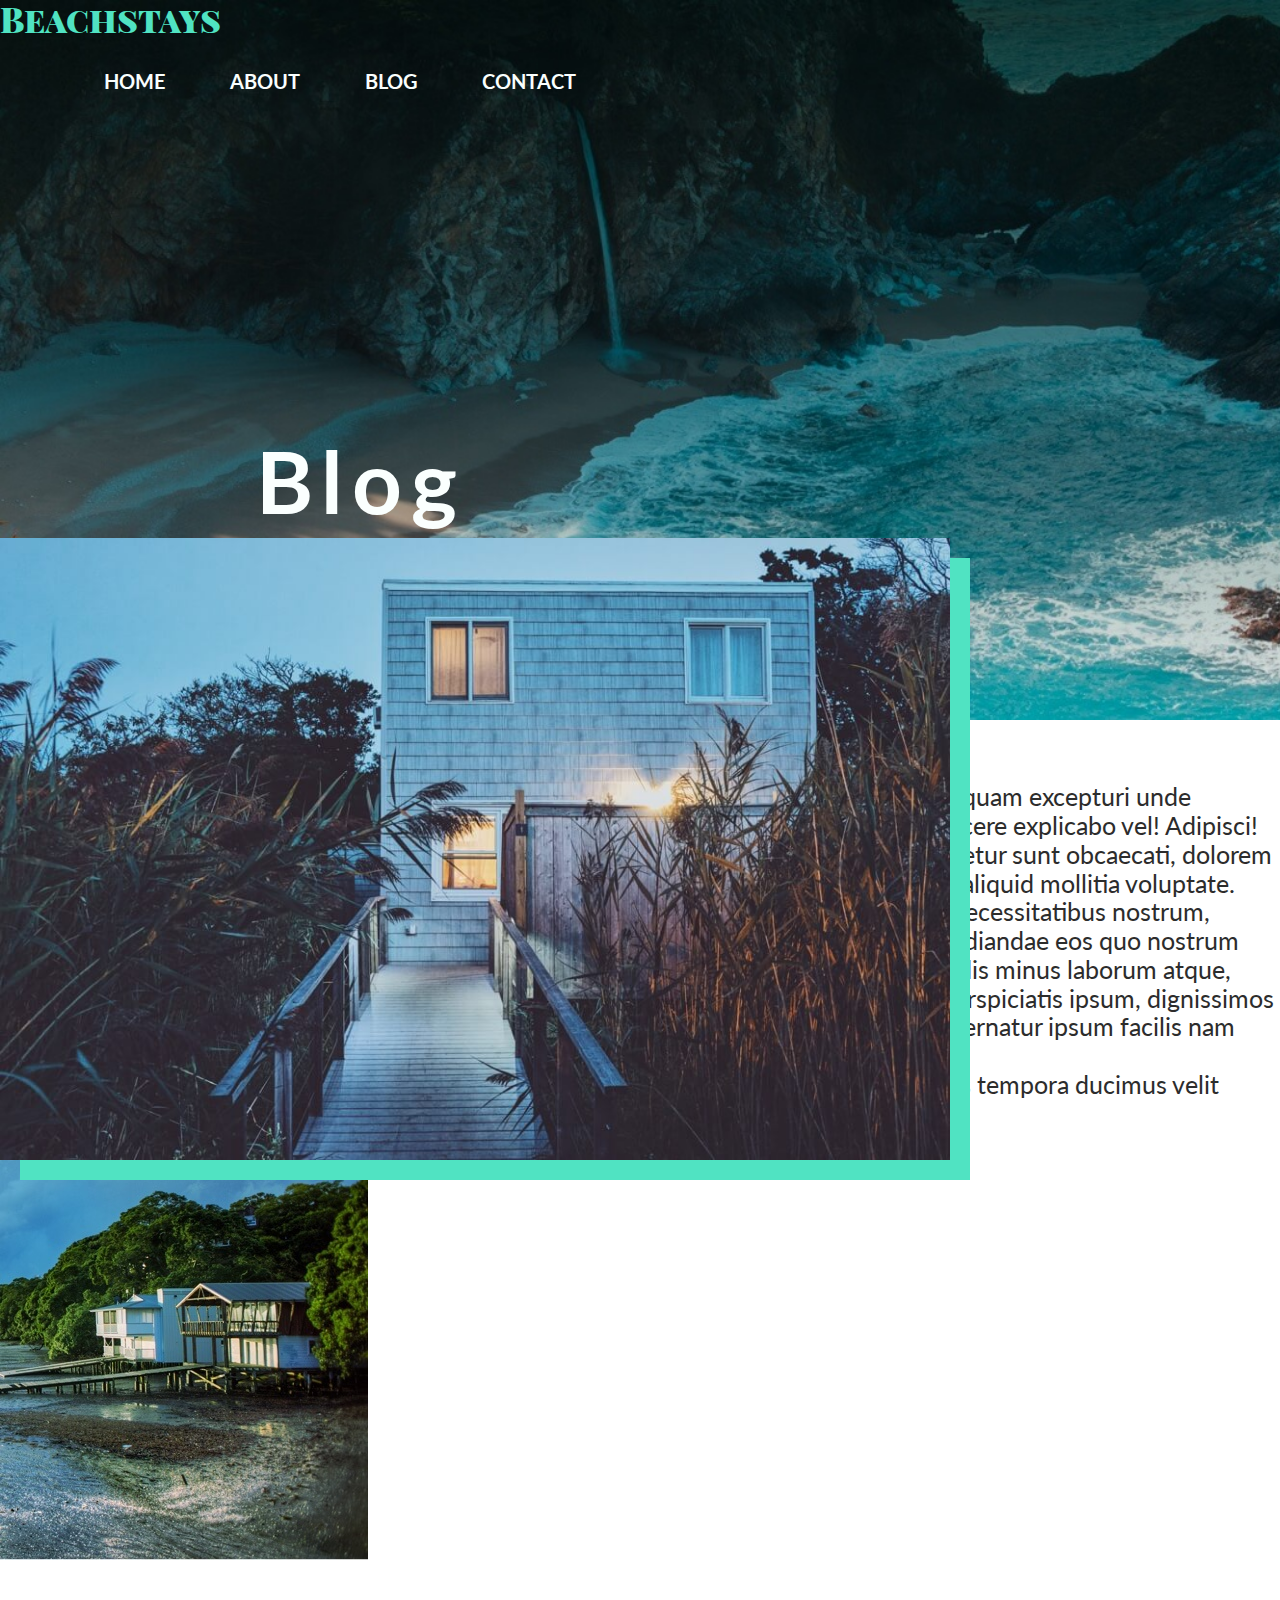
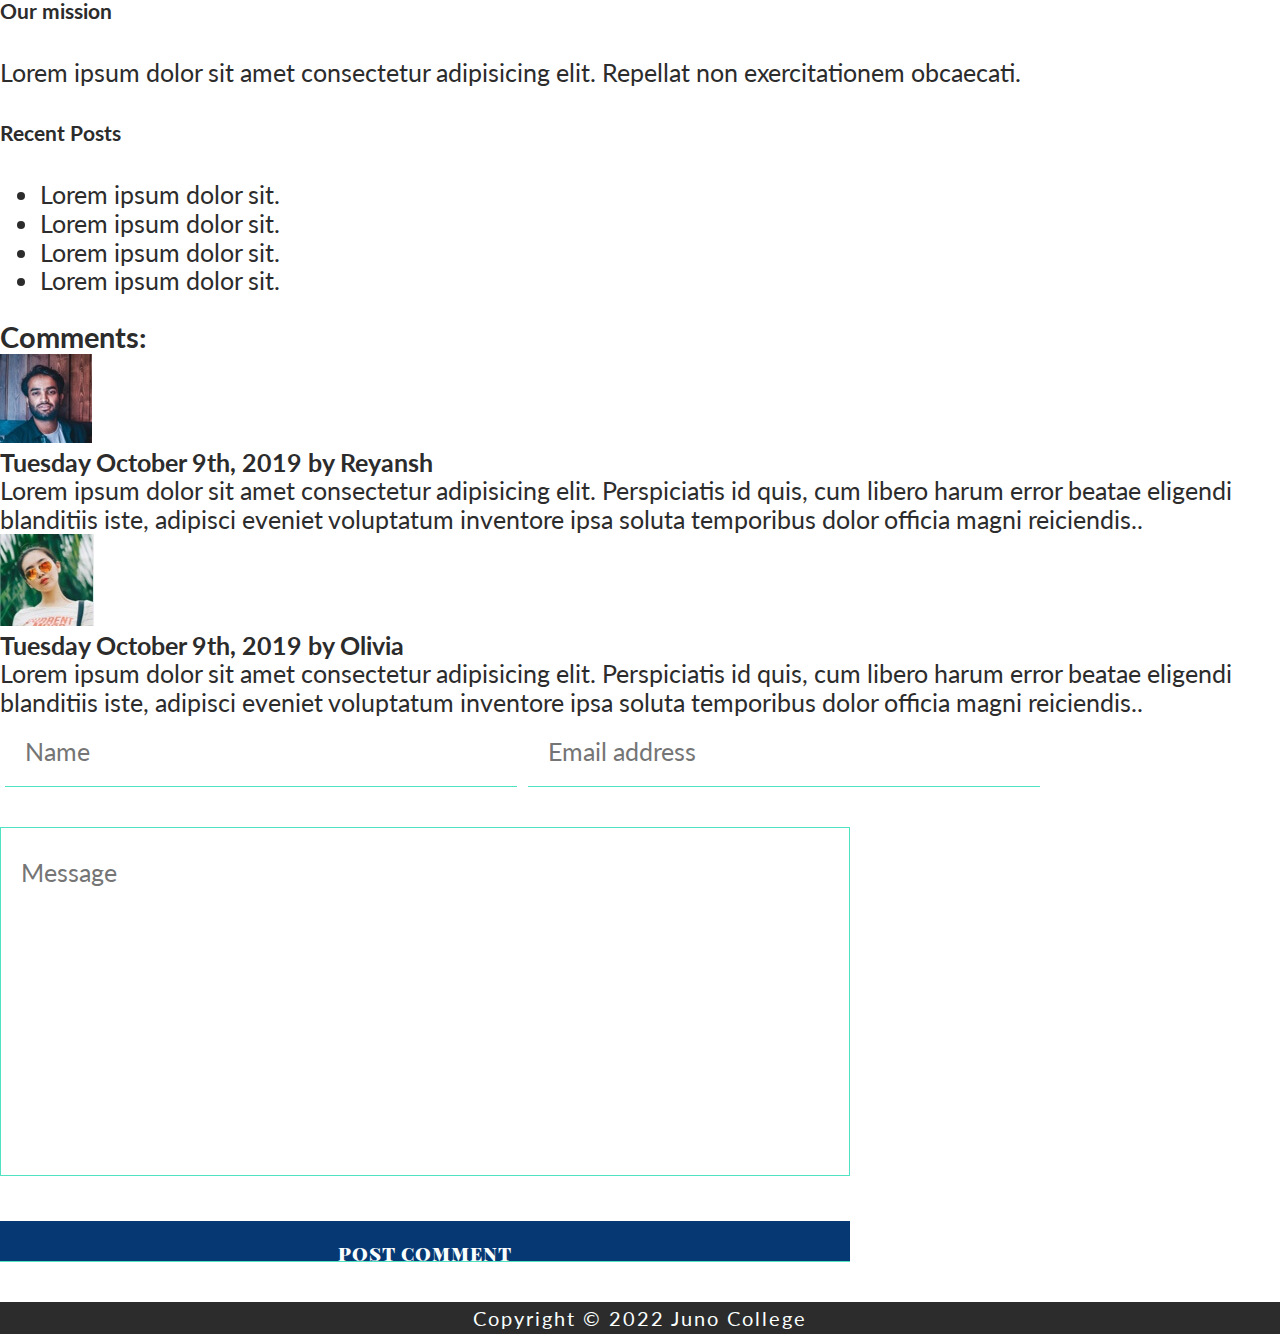
==== blog.html @ 22329a62 "blog page and some initial style" ====
<!DOCTYPE html>
<html lang="en">
<head>
    <meta charset="UTF-8">
    <meta http-equiv="X-UA-Compatible" content="IE=edge">
    <meta name="viewport" content="width=device-width, initial-scale=1.0">
    <title>Contact</title>
    <link rel="preconnect" href="https://fonts.googleapis.com"> 
    <link rel="preconnect" href="https://fonts.gstatic.com" crossorigin> 
    <link href="https://fonts.googleapis.com/css2?family=Playfair+Display+SC:ital,wght@1,900&display=swap" rel="stylesheet">
    <link rel="preconnect" href="https://fonts.googleapis.com"> 
    <link rel="preconnect" href="https://fonts.gstatic.com" crossorigin> 
    <link href="https://fonts.googleapis.com/css2?family=Lato&family=Playfair+Display+SC:ital,wght@1,900&display=swap" rel="stylesheet">
    <link rel="stylesheet" href="./styles/style.css">
</head>
<body>
    
    <header>
        <div class="background">
            
            <div class="logo">
                <p>Beachstays</p>
            </div> <!-- end of .logo -->
        
            <div class="nav-bar">
                <ul>
                    <li><a href="#">Home</a></li>
                    <li><a href="#">About</a></li>
                    <li><a href="#">Blog</a></li>
                    <li><a href="#">Contact</a></li>
                </ul>
            </div> <!-- end of .nav-bar -->

            <div class="header-content">
                <h2>Blog</h2>
            </div> <!-- end of .header-content -->

            <div class="post-img">
                <img src="./project-folders/blog/assets/post-image.jpg" alt="Front view of a beach house.">
            </div> <!-- end of .post-img -->
        </div> <!-- end of .background -->
    </header>

    <main>

        <div class="post">
            <h3>Five days od oceans seas</h3>
            <p>Monday January 21th, 2019 by <span>Bora</span></p>

            <p>Lorem ipsum, dolor sit amet consectetur adipisicing elit. Asperiores amet nulla beatae! Aliquam excepturi unde aspernatur laborum veniam eveniet cumque, libero non qui aliquid adipisci, accusamus facere explicabo vel! Adipisci!</p>

            <p>Lorem ipsum, dolor sit amet consectetur adipisicing elit. Amet veritatis provident consectetur sunt obcaecati, dolorem ipsam tempore porro saepe aliquam necessitatibus illum officia. Ut distinctio velit debitis aliquid mollitia voluptate.</p>

            <p>Lorem ipsum, dolor sit amet consectetur adipisicing elit. Eos voluptatibus maxime quam necessitatibus nostrum, consequatur facilis mollitia, repellendus corporis officiis fuga ipsam amet. Architecto repudiandae eos quo nostrum quis laudantium deleniti ipsum odit cum, itaque eum nisi voluptate odio ex fuga perferendis minus laborum atque, tempore libero facere. Error quo repudiandae vitae pariatur similique quam quos omnis perspiciatis ipsum, dignissimos esse id, distinctio enim odio, vel rerum aliquid beatae. Ad expedita nobis assumenda? Aspernatur ipsum facilis nam officia quos deleniti.</p>

            <p>Lorem, ipsum dolor sit amet consectetur adipisicing elit. Sed eligendi quod velit. Molestias tempora ducimus velit facilis vero delectus libero!</p>
        </div> <!-- end of .post -->

        <div class="sidebar">
            <div class="sidebar-img">
                <img src="./project-folders/blog/assets/sidebar-image.jpg" alt="Beautiful view of a water beach house.">
            </div> <!-- end of .sidebar-img -->

            <div class="our-mission">
                <h5>Our mission</h5>
                <p>Lorem ipsum dolor sit amet consectetur adipisicing elit. Repellat non exercitationem obcaecati.</p>
                <a href="Find out more."></a>
            </div>

            <div class="recent-posts">
                <h5>Recent Posts</h5>
                <ul>
                    <li>
                        <p>Lorem ipsum dolor sit.</p>
                    </li>
                    <li>
                        <p>Lorem ipsum dolor sit.</p>
                    </li>
                    <li>
                        <p>Lorem ipsum dolor sit.</p>
                    </li>
                    <li>
                        <p>Lorem ipsum dolor sit.</p>
                    </li>
                </ul>
            </div> <!-- end of .recent-posts -->
        </div> <!-- end of .side-info -->

        <section class="comments">
            <h3>Comments:</h3>

            <div class="comment-image-1">
                <img src="./project-folders/blog/assets/comment-image.jpg" alt="Portrait of a man smiling at the camera">
            </div>
            <div class="comment-1">
                <h4>Tuesday October 9th, 2019 by Reyansh</h4>
                <p>Lorem ipsum dolor sit amet consectetur adipisicing elit. Perspiciatis id quis, cum libero harum error beatae eligendi blanditiis iste, adipisci eveniet voluptatum inventore ipsa soluta temporibus dolor officia magni reiciendis..</p>
            </div>

            <div class="comment-image-2">
                <img src="./project-folders/blog/assets/comment-image2.jpg" alt="Portrait of a woman with red reflective sunglasses posing to the camera">
            </div>
            <div class="comment-2">
                <h4>Tuesday October 9th, 2019 by Olivia</h4>
                <p>Lorem ipsum dolor sit amet consectetur adipisicing elit. Perspiciatis id quis, cum libero harum error beatae eligendi blanditiis iste, adipisci eveniet voluptatum inventore ipsa soluta temporibus dolor officia magni reiciendis..</p>
            </div>
        </section>

        
        <section class="blog-form">
            <form action="">
                <div class="form-container">
                    <label for="name"></label>
                    <input type="text" name="firstname" id="name" required="true" placeholder="Name" maxlength="70">

                    <label for="email"></label>
                    <input type="email" id="email" required="true" placeholder="Email address" maxlength="70">

                    <label for="message"></label>
                    <textarea name="message" id="message" cols="70" rows="10" placeholder="Message"></textarea>

                    <input type="submit" value="post comment">
                </div> <!-- end of .container-form -->
            </form>
        </section> <!-- end of .contact-form -->

    <footer>
    <p>Copyright © 2022 Juno College</p>
    </footer> <!-- end of footer -->

    </main>
---- styles/style.css ----
html {
  line-height: 1.15;
  -ms-text-size-adjust: 100%;
  -webkit-text-size-adjust: 100%;
}

body {
  margin: 0;
}

article, aside, footer, header, nav, section {
  display: block;
}

h1 {
  font-size: 2em;
  margin: .67em 0;
}

figcaption, figure, main {
  display: block;
}

figure {
  margin: 1em 40px;
}

hr {
  -webkit-box-sizing: content-box;
          box-sizing: content-box;
  height: 0;
  overflow: visible;
}

pre {
  font-family: monospace,monospace;
  font-size: 1em;
}

a {
  background-color: transparent;
  -webkit-text-decoration-skip: objects;
}

abbr[title] {
  border-bottom: none;
  text-decoration: underline;
  -webkit-text-decoration: underline dotted;
          text-decoration: underline dotted;
}

b, strong {
  font-weight: inherit;
}

b, strong {
  font-weight: bolder;
}

code, kbd, samp {
  font-family: monospace,monospace;
  font-size: 1em;
}

dfn {
  font-style: italic;
}

mark {
  background-color: #ff0;
  color: #000;
}

small {
  font-size: 80%;
}

sub, sup {
  font-size: 75%;
  line-height: 0;
  position: relative;
  vertical-align: baseline;
}

sub {
  bottom: -.25em;
}

sup {
  top: -.5em;
}

audio, video {
  display: inline-block;
}

audio:not([controls]) {
  display: none;
  height: 0;
}

img {
  border-style: none;
}

svg:not(:root) {
  overflow: hidden;
}

button, input, optgroup, select, textarea {
  font-family: sans-serif;
  font-size: 100%;
  line-height: 1.15;
  margin: 0;
}

button, input {
  overflow: visible;
}

button, select {
  text-transform: none;
}

button, html [type=button], [type=reset], [type=submit] {
  -webkit-appearance: button;
}

button::-moz-focus-inner, [type=button]::-moz-focus-inner, [type=reset]::-moz-focus-inner, [type=submit]::-moz-focus-inner {
  border-style: none;
  padding: 0;
}

button:-moz-focusring, [type=button]:-moz-focusring, [type=reset]:-moz-focusring, [type=submit]:-moz-focusring {
  outline: 1px dotted ButtonText;
}

fieldset {
  padding: .35em .75em .625em;
}

legend {
  -webkit-box-sizing: border-box;
          box-sizing: border-box;
  color: inherit;
  display: table;
  max-width: 100%;
  padding: 0;
  white-space: normal;
}

progress {
  display: inline-block;
  vertical-align: baseline;
}

textarea {
  overflow: auto;
}

[type=checkbox], [type=radio] {
  -webkit-box-sizing: border-box;
          box-sizing: border-box;
  padding: 0;
}

[type=number]::-webkit-inner-spin-button, [type=number]::-webkit-outer-spin-button {
  height: auto;
}

[type=search] {
  -webkit-appearance: textfield;
  outline-offset: -2px;
}

[type=search]::-webkit-search-cancel-button, [type=search]::-webkit-search-decoration {
  -webkit-appearance: none;
}

::-webkit-file-upload-button {
  -webkit-appearance: button;
  font: inherit;
}

details, menu {
  display: block;
}

summary {
  display: list-item;
}

canvas {
  display: inline-block;
}

template {
  display: none;
}

[hidden] {
  display: none;
}

html {
  -webkit-box-sizing: border-box;
  box-sizing: border-box;
}

*, *:before, *:after {
  -webkit-box-sizing: inherit;
          box-sizing: inherit;
}

.sr-only {
  position: absolute;
  width: 1px;
  height: 1px;
  margin: -1px;
  border: 0;
  padding: 0;
  white-space: nowrap;
  -webkit-clip-path: inset(100%);
          clip-path: inset(100%);
  clip: rect(0 0 0 0);
  overflow: hidden;
}

html {
  font-family: 'Lato', sans-serif;
  font-size: 125%;
  color: #2c2c2c;
}

h1, h2, h3, h4, p {
  margin: 0;
  padding: 0;
}

body {
  font-size: 125%;
  margin: 0 auto;
  padding: 0;
}

.wrapper {
  -webkit-box-pack: justify;
      -ms-flex-pack: justify;
          justify-content: space-between;
  max-width: 1280px;
  margin: 0 10%;
  -webkit-box-align: center;
      -ms-flex-align: center;
          align-items: center;
}

.logo {
  display: -webkit-box;
  display: -ms-flexbox;
  display: flex;
  font-family: 'Playfair Display SC', serif;
  font-weight: 900;
  font-size: 1.73rem;
  /* 34.6px */
  text-align: center;
  color: #50e3c2;
  width: 50%;
}

.background {
  height: 100vh;
  background-image: url("../project-folders/home/assets/home-image-1.jpg");
  position: relative;
  background-size: cover;
}

.background .header-box {
  position: absolute;
  display: -webkit-box;
  display: -ms-flexbox;
  display: flex;
  bottom: -85px;
  left: 0;
  margin: 0;
  padding: 0;
  max-width: 700px;
  width: 100%;
  -o-object-fit: cover;
     object-fit: cover;
}

.background .header-box img {
  width: 100%;
  height: 100%;
}

.header-content {
  height: 100%;
  width: 60%;
  margin: auto;
  z-index: 10;
  display: -webkit-box;
  display: -ms-flexbox;
  display: flex;
  -webkit-box-orient: vertical;
  -webkit-box-direction: normal;
      -ms-flex-direction: column;
          flex-direction: column;
  -webkit-box-align: center;
      -ms-flex-align: center;
          align-items: center;
  -webkit-box-pack: center;
      -ms-flex-pack: center;
          justify-content: center;
}

.header-content h1 {
  font-family: "Playfair Display SC", sans-serif;
  font-size: 5.56rem;
  font-weight: 900;
  color: #063974;
  margin-top: 0;
  z-index: 5;
}

.header-content h2 {
  font-family: "Lato", sans-serif;
  font-weight: 700;
  font-size: 3.1rem;
  letter-spacing: 6.7px;
  line-height: 58px;
  text-align: center;
  color: #0c5f4c;
  margin-bottom: 0;
  text-align: center;
  z-index: 5;
}

.nav-bar {
  width: 50%;
  display: -webkit-box;
  display: -ms-flexbox;
  display: flex;
}

.nav-bar ul {
  display: -webkit-box;
  display: -ms-flexbox;
  display: flex;
  width: 100%;
  -webkit-box-pack: space-evenly;
      -ms-flex-pack: space-evenly;
          justify-content: space-evenly;
}

.nav-bar ul li {
  list-style: none;
}

.nav-bar ul a {
  font-family: "Lato", sans-serif;
  font-weight: 700;
  line-height: 29px;
  width: 100%;
  font-size: 1rem;
  color: #fafffe;
  text-decoration: none;
  text-transform: uppercase;
}

.visit-guyana {
  display: -webkit-box;
  display: -ms-flexbox;
  display: flex;
  -webkit-box-align: center;
      -ms-flex-align: center;
          align-items: center;
  -webkit-box-pack: justify;
      -ms-flex-pack: justify;
          justify-content: space-between;
}

.visit-guyana .text-container {
  display: -webkit-box;
  display: -ms-flexbox;
  display: flex;
  -webkit-box-orient: vertical;
  -webkit-box-direction: normal;
      -ms-flex-direction: column;
          flex-direction: column;
  -webkit-box-pack: justify;
      -ms-flex-pack: justify;
          justify-content: space-between;
  margin: 120px 0px;
  text-align: left;
}

.visit-guyana .image-container {
  -webkit-box-shadow: -20px 20px #50e3c2;
          box-shadow: -20px 20px #50e3c2;
  display: -webkit-box;
  display: -ms-flexbox;
  display: flex;
}

.visit-guyana .image-container img {
  display: block;
}

.text-container h3 {
  font-family: "Lato", sans-serif;
  font-weight: 700;
  font-size: 1.75rem;
  letter-spacing: 3.8px;
  line-height: 58px;
  text-align: center;
  color: #0c5f4c;
  margin-bottom: 0;
}

.text-container p {
  color: #2c2c2c;
  font-family: "Lato", sans-serif;
  font-weight: 400;
  font-size: 1rem;
  line-height: 32px;
  letter-spacing: 2px;
  margin-top: 0;
  margin-bottom: 0;
  width: 90%;
}

.text-container a {
  font-family: "Playfair Display SC", sans-serif;
  font-weight: 900;
  font-size: 1rem;
  text-decoration: none;
  text-transform: uppercase;
  letter-spacing: 1px;
  text-align: center;
  width: 210px;
  height: 45px;
  background-color: #063974;
  color: #fafffe;
}

.text-container a:hover {
  background-color: #fafffe;
  border: 2px solid #063974;
  color: #063974;
}

.text-container a:focus {
  background-color: #fafffe;
  border: 1px solid #063974;
  color: #063974;
}

.gallery {
  padding: 100px 10%;
  display: -webkit-box;
  display: -ms-flexbox;
  display: flex;
  -webkit-box-pack: justify;
      -ms-flex-pack: justify;
          justify-content: space-between;
  background-color: #d2f9f1;
}

.gallery img {
  width: 30%;
}

.plan-ahead {
  background-color: #d2f9f1;
  display: -webkit-box;
  display: -ms-flexbox;
  display: flex;
  margin-bottom: 30px;
}

.plan-ahead .img-plan {
  -webkit-box-shadow: 20px 20px #50e3c2;
          box-shadow: 20px 20px #50e3c2;
  display: -webkit-box;
  display: -ms-flexbox;
  display: flex;
}

.plan-ahead .img-plan img {
  display: block;
}

.plan-text h3 {
  font-family: "Lato", sans-serif;
  font-weight: 700;
  font-size: 1.75rem;
  letter-spacing: 3.8px;
  line-height: 58px;
  text-align: center;
  color: #0c5f4c;
  margin-bottom: 0;
}

.plan-text p {
  color: #2c2c2c;
  font-family: "Lato", sans-serif;
  font-weight: 400;
  font-size: 1rem;
  line-height: 32px;
  letter-spacing: 2px;
  margin-top: 0;
  margin-bottom: 0;
  width: 40%;
}

.plan-text a {
  font-family: "Playfair Display SC", sans-serif;
  font-weight: 900;
  font-size: 1rem;
  text-decoration: none;
  text-transform: uppercase;
  letter-spacing: 1px;
  text-align: center;
  width: 160px;
  height: 50px;
  background-color: #063974;
  color: #fafffe;
}

.plan-text a:hover {
  background-color: #fafffe;
  border: 2px solid #063974;
  color: #063974;
}

.plan-text a:focus {
  background-color: #fafffe;
  border: 1px solid #063974;
  color: #063974;
}

.banner img {
  width: 100%;
}

.trip {
  display: -webkit-box;
  display: -ms-flexbox;
  display: flex;
  -webkit-box-orient: vertical;
  -webkit-box-direction: normal;
      -ms-flex-direction: column;
          flex-direction: column;
  text-align: center;
  margin: 8% 15%;
}

.trip h3 {
  font-family: "Lato", sans-serif;
  font-weight: 700;
  font-size: 1.75rem;
  letter-spacing: 3.8px;
  line-height: 58px;
  text-align: center;
  color: #0c5f4c;
}

.trip p {
  color: #2c2c2c;
  font-family: "Lato", sans-serif;
  font-weight: 400;
  font-size: 1rem;
  line-height: 32px;
  letter-spacing: 2px;
  padding: 15px 0;
}

.trip a {
  font-family: "Playfair Display SC", sans-serif;
  font-weight: 900;
  font-size: 1rem;
  text-decoration: none;
  text-transform: uppercase;
  letter-spacing: 1px;
  text-align: center;
  width: 210px;
  height: 45px;
  background-color: #063974;
  color: #fafffe;
  -ms-flex-item-align: center;
      -ms-grid-row-align: center;
      align-self: center;
}

.trip a:hover {
  background-color: #fafffe;
  border: 2px solid #063974;
  color: #063974;
}

.trip a:focus {
  background-color: #fafffe;
  border: 1px solid #063974;
  color: #063974;
}

footer {
  background-color: #2c2c2c;
}

footer p {
  color: #2c2c2c;
  font-family: "Lato", sans-serif;
  font-weight: 400;
  font-size: 1rem;
  line-height: 32px;
  letter-spacing: 2px;
  color: #fafffe;
  text-align: center;
}

.logo {
  display: -webkit-box;
  display: -ms-flexbox;
  display: flex;
  font-family: 'Playfair Display SC', serif;
  font-weight: 900;
  font-size: 1.73rem;
  /* 34.6px */
  text-align: center;
  color: #50e3c2;
  width: 50%;
}

.background {
  height: 80vh;
  background-image: url("../project-folders/contact/assets/contact-image-1.jpg");
  position: relative;
  background-size: cover;
}

.background .contact-form {
  position: absolute;
  display: -webkit-box;
  display: -ms-flexbox;
  display: flex;
  bottom: -400px;
  left: 10%;
  margin: 0;
  padding: 0;
  max-width: 700px;
  width: 100%;
}

.header-content {
  height: 100%;
  width: 60%;
  margin: auto;
  z-index: 10;
  display: -webkit-box;
  display: -ms-flexbox;
  display: flex;
  -webkit-box-orient: vertical;
  -webkit-box-direction: normal;
      -ms-flex-direction: column;
          flex-direction: column;
  -webkit-box-align: center;
      -ms-flex-align: center;
          align-items: center;
  -webkit-box-pack: center;
      -ms-flex-pack: center;
          justify-content: center;
}

.header-content h2 {
  font-family: "Lato", sans-serif;
  font-weight: 700;
  font-size: 4.35rem;
  letter-spacing: 9px;
  line-height: 58px;
  text-align: center;
  color: #fafffe;
  margin-bottom: 0;
  -ms-flex-item-align: start;
      -ms-grid-row-align: start;
      align-self: start;
  z-index: 5;
}

.contact-form {
  max-width: 1000px;
  margin: 70px auto;
  padding: 40px 80px;
  font-family: "Lato", sans-serif;
}

.container-form {
  background-color: white;
  -webkit-box-shadow: 20px 20px #50e3c2;
          box-shadow: 20px 20px #50e3c2;
  width: 920px;
}

form label {
  width: 10%;
  margin-right: 5px;
  font-size: 1rem;
}

form input {
  width: 40%;
  border-bottom: 1px solid #50e3c2;
  border-top-style: hidden;
  border-right-style: hidden;
  border-left-style: hidden;
  color: #2c2c2c;
  font-family: "Lato", sans-serif;
  margin-bottom: 40px;
  padding: 20px 20px;
}

form textarea {
  border: 1px solid #50e3c2;
  resize: none;
  color: #2c2c2c;
  font-family: "Lato", sans-serif;
  width: 850px;
  padding: 30px 20px;
}

input[type="submit"] {
  background-color: #063974;
  color: #fafffe;
  cursor: pointer;
  -ms-flex-item-align: center;
      -ms-grid-row-align: center;
      align-self: center;
  font-family: "Playfair Display SC", sans-serif;
  font-weight: 900;
  font-size: 1rem;
  letter-spacing: 1px;
  margin: 40px 0;
  text-align: center;
  width: 850px;
  height: 40px;
}

input[type="submit"]:hover {
  background-color: #d2f9f1;
  border: 2px solid #0c5f4c;
  color: #063974;
}

input[type="submit"]:focus {
  background-color: #d2f9f1;
  border: 2px solid #0c5f4c;
  color: #063974;
}

.contact {
  display: -webkit-box;
  display: -ms-flexbox;
  display: flex;
  -webkit-box-pack: end;
      -ms-flex-pack: end;
          justify-content: end;
  height: 400px;
}

.contact address {
  font-style: normal;
  font-family: "Lato", sans-serif;
  font-size: 1rem;
  line-height: 32px;
}

.contact a {
  text-decoration: none;
  color: #2c2c2c;
  font-weight: 200;
}

.contact .email {
  font-weight: bold;
  margin-bottom: 20px;
}

.social-icons {
  display: -webkit-box;
  display: -ms-flexbox;
  display: flex;
  -webkit-box-orient: horizontal;
  -webkit-box-direction: normal;
      -ms-flex-direction: row;
          flex-direction: row;
  -webkit-box-pack: justify;
      -ms-flex-pack: justify;
          justify-content: space-between;
  -ms-flex-line-pack: end;
      align-content: flex-end;
}

.social-icons a {
  padding: 10px;
}

.logo {
  display: -webkit-box;
  display: -ms-flexbox;
  display: flex;
  font-family: 'Playfair Display SC', serif;
  font-weight: 900;
  font-size: 1.73rem;
  /* 34.6px */
  text-align: center;
  color: #50e3c2;
  width: 50%;
}

.background {
  height: 80vh;
  background-image: url("../project-folders/blog/assets/blog-image-1.jpg");
  position: relative;
  background-size: cover;
}

.background .post-img {
  position: absolute;
  display: -webkit-box;
  display: -ms-flexbox;
  display: flex;
  bottom: -440px;
  left: 0;
  margin: 0;
  padding: 0;
  -webkit-box-shadow: 20px 20px #50e3c2;
          box-shadow: 20px 20px #50e3c2;
  max-width: 950px;
  width: 100%;
}

.background .post-img img {
  width: 100%;
  height: 100%;
}

.header-content {
  height: 100%;
  width: 60%;
  margin: auto;
  z-index: 10;
  display: -webkit-box;
  display: -ms-flexbox;
  display: flex;
  -webkit-box-orient: vertical;
  -webkit-box-direction: normal;
      -ms-flex-direction: column;
          flex-direction: column;
  -webkit-box-align: center;
      -ms-flex-align: center;
          align-items: center;
  -webkit-box-pack: center;
      -ms-flex-pack: center;
          justify-content: center;
}

.header-content h2 {
  font-family: "Lato", sans-serif;
  font-weight: 700;
  font-size: 4.35rem;
  letter-spacing: 9px;
  line-height: 58px;
  text-align: center;
  color: #fafffe;
  margin-bottom: 0;
  -ms-flex-item-align: start;
      -ms-grid-row-align: start;
      align-self: start;
  z-index: 5;
}
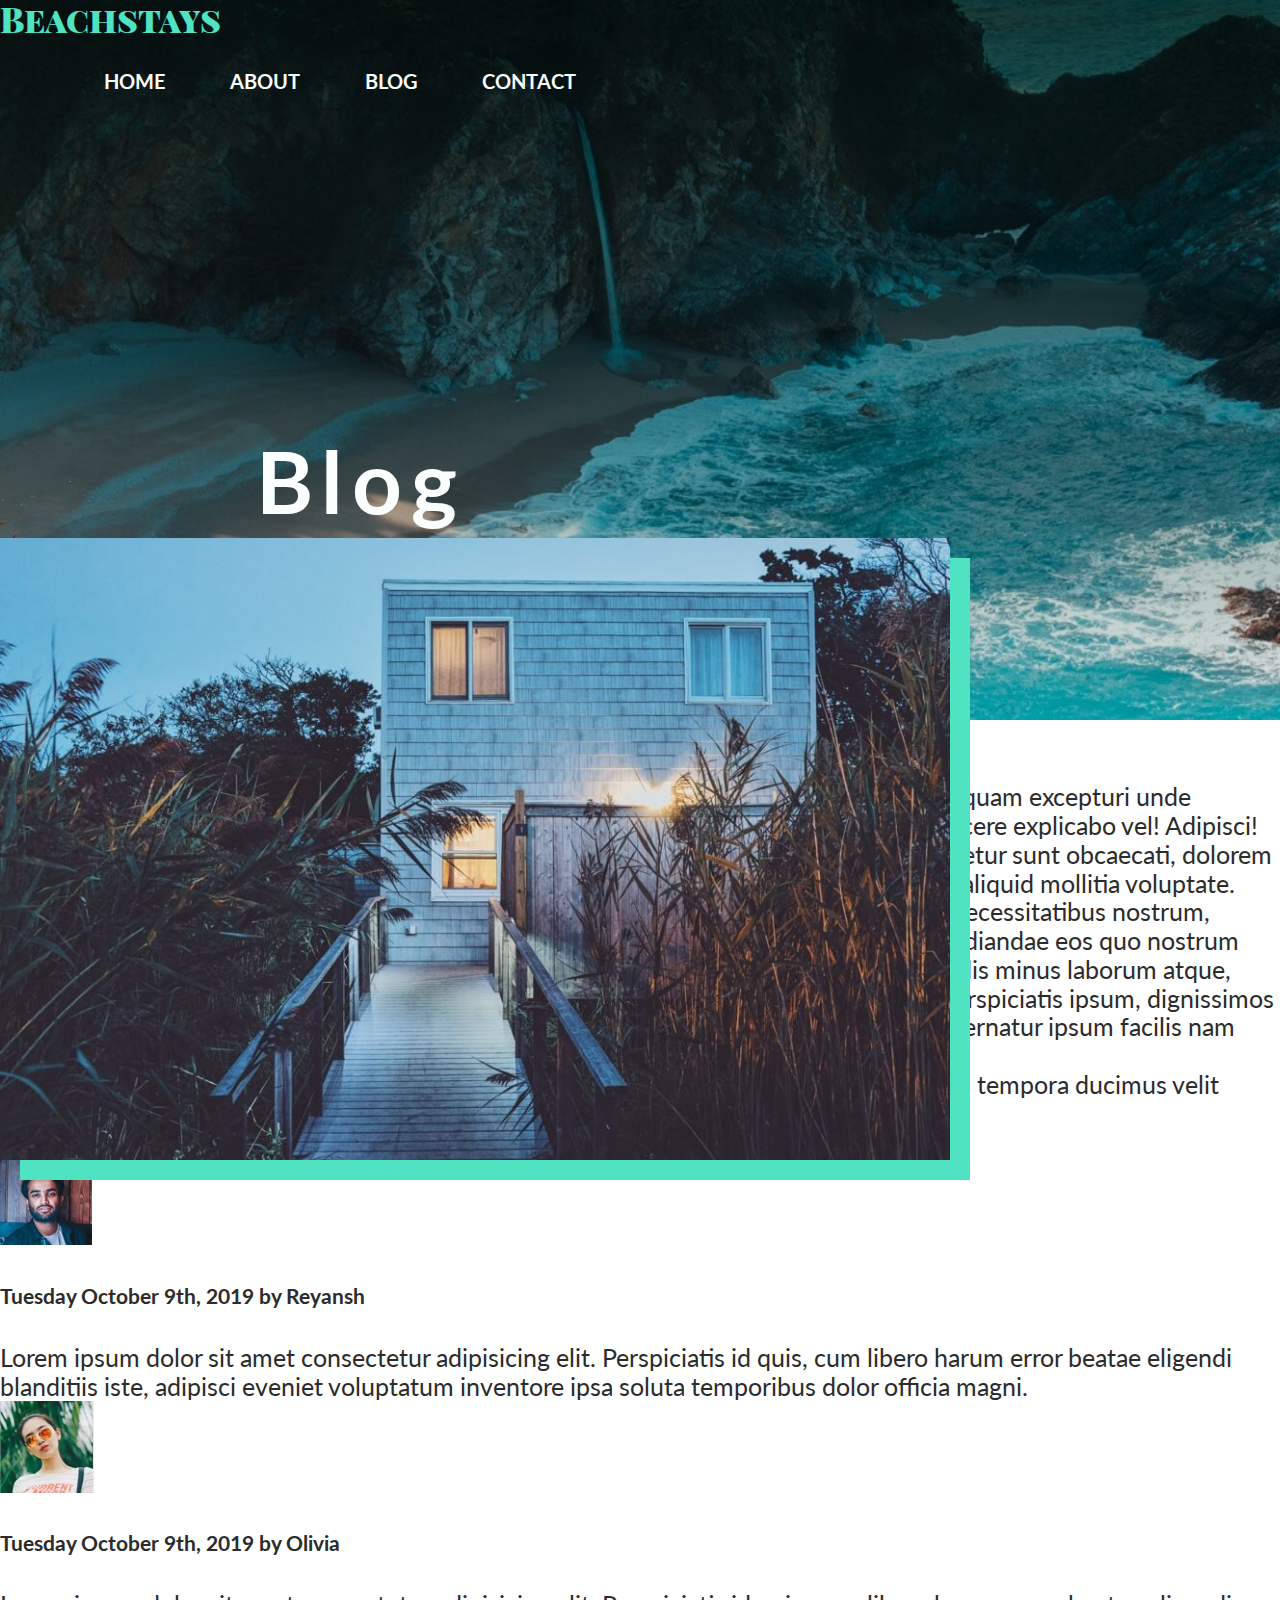
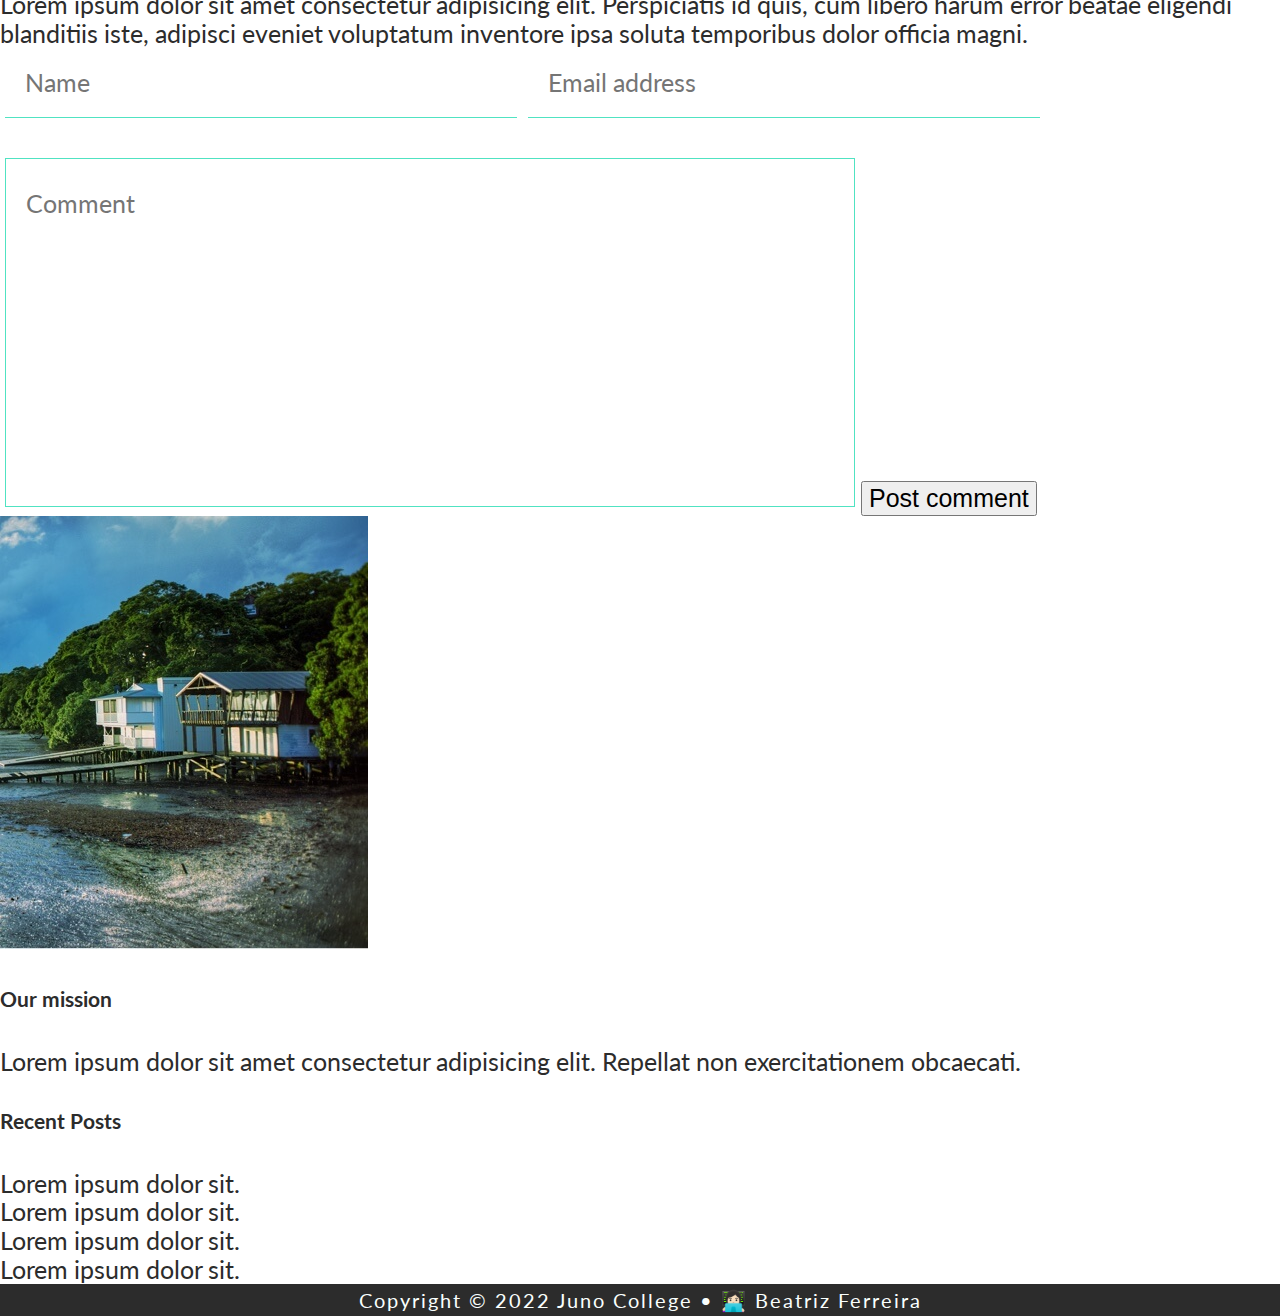
==== commit 4b834dc9: "finished blog and contact page" ====
--- a/blog.html
+++ b/blog.html
@@ -4,7 +4,7 @@
     <meta charset="UTF-8">
     <meta http-equiv="X-UA-Compatible" content="IE=edge">
     <meta name="viewport" content="width=device-width, initial-scale=1.0">
-    <title>Contact</title>
+    <title>Blog</title>
     <link rel="preconnect" href="https://fonts.googleapis.com"> 
     <link rel="preconnect" href="https://fonts.gstatic.com" crossorigin> 
     <link href="https://fonts.googleapis.com/css2?family=Playfair+Display+SC:ital,wght@1,900&display=swap" rel="stylesheet">
@@ -17,7 +17,7 @@
     
     <header>
         <div class="background">
-            
+            <div class="navbar">
             <div class="logo">
                 <p>Beachstays</p>
             </div> <!-- end of .logo -->
@@ -31,9 +31,12 @@
                 </ul>
             </div> <!-- end of .nav-bar -->
 
+            </div><!-- end of .navbar -->
+      
             <div class="header-content">
                 <h2>Blog</h2>
             </div> <!-- end of .header-content -->
+
 
             <div class="post-img">
                 <img src="./project-folders/blog/assets/post-image.jpg" alt="Front view of a beach house.">
@@ -42,90 +45,94 @@
     </header>
 
     <main>
+        <div class="post-content">
+            <div class="post">
+                <div class="article">
+                    <h3>Five days of oceans seas</h3>
+                    <p class="sub-title">Monday January 21th, 2019 by <span>Bora</span></p>
 
-        <div class="post">
-            <h3>Five days od oceans seas</h3>
-            <p>Monday January 21th, 2019 by <span>Bora</span></p>
+                    <p>Lorem ipsum, dolor sit amet consectetur adipisicing elit. Asperiores amet nulla beatae! Aliquam excepturi unde aspernatur laborum veniam eveniet cumque, libero non qui aliquid adipisci, accusamus facere explicabo vel! Adipisci!</p>
 
-            <p>Lorem ipsum, dolor sit amet consectetur adipisicing elit. Asperiores amet nulla beatae! Aliquam excepturi unde aspernatur laborum veniam eveniet cumque, libero non qui aliquid adipisci, accusamus facere explicabo vel! Adipisci!</p>
+                    <p>Lorem ipsum, dolor sit amet consectetur adipisicing elit. Amet veritatis provident consectetur sunt obcaecati, dolorem ipsam tempore porro saepe aliquam necessitatibus illum officia. Ut distinctio velit debitis aliquid mollitia voluptate.</p>
 
-            <p>Lorem ipsum, dolor sit amet consectetur adipisicing elit. Amet veritatis provident consectetur sunt obcaecati, dolorem ipsam tempore porro saepe aliquam necessitatibus illum officia. Ut distinctio velit debitis aliquid mollitia voluptate.</p>
+                    <p>Lorem ipsum, dolor sit amet consectetur adipisicing elit. Eos voluptatibus maxime quam necessitatibus nostrum, consequatur facilis mollitia, repellendus corporis officiis fuga ipsam amet. Architecto repudiandae eos quo nostrum quis laudantium deleniti ipsum odit cum, itaque eum nisi voluptate odio ex fuga perferendis minus laborum atque, tempore libero facere. Error quo repudiandae vitae pariatur similique quam quos omnis perspiciatis ipsum, dignissimos esse id, distinctio enim odio, vel rerum aliquid beatae. Ad expedita nobis assumenda? Aspernatur ipsum facilis nam officia quos deleniti.</p>
 
-            <p>Lorem ipsum, dolor sit amet consectetur adipisicing elit. Eos voluptatibus maxime quam necessitatibus nostrum, consequatur facilis mollitia, repellendus corporis officiis fuga ipsam amet. Architecto repudiandae eos quo nostrum quis laudantium deleniti ipsum odit cum, itaque eum nisi voluptate odio ex fuga perferendis minus laborum atque, tempore libero facere. Error quo repudiandae vitae pariatur similique quam quos omnis perspiciatis ipsum, dignissimos esse id, distinctio enim odio, vel rerum aliquid beatae. Ad expedita nobis assumenda? Aspernatur ipsum facilis nam officia quos deleniti.</p>
+                    <p>Lorem, ipsum dolor sit amet consectetur adipisicing elit. Sed eligendi quod velit. Molestias tempora ducimus velit facilis vero delectus libero!</p>
+                </div> <!-- end of .article -->
 
-            <p>Lorem, ipsum dolor sit amet consectetur adipisicing elit. Sed eligendi quod velit. Molestias tempora ducimus velit facilis vero delectus libero!</p>
-        </div> <!-- end of .post -->
+                
 
-        <div class="sidebar">
-            <div class="sidebar-img">
-                <img src="./project-folders/blog/assets/sidebar-image.jpg" alt="Beautiful view of a water beach house.">
-            </div> <!-- end of .sidebar-img -->
+                <div class="comments">
+                    <h4>Comments:</h4>
+                        <div class="comment-posted">
+                            <div class="comment_image-one">
+                                <img src="./project-folders/blog/assets/comment-image.jpg" alt="Portrait of a man smiling at the camera">
+                            </div> <!-- end of .comment-image-1 -->
+                            <div class="comment-one">
+                                <h5>Tuesday October 9th, 2019 by Reyansh</h5>
+                                <p>Lorem ipsum dolor sit amet consectetur adipisicing elit. Perspiciatis id quis, cum libero harum error beatae eligendi blanditiis iste, adipisci eveniet voluptatum inventore ipsa soluta temporibus dolor officia magni.</p>
+                            </div> <!-- end of .comment-1 -->
+                        </div> <!-- end of .comment-posted -->
 
-            <div class="our-mission">
-                <h5>Our mission</h5>
-                <p>Lorem ipsum dolor sit amet consectetur adipisicing elit. Repellat non exercitationem obcaecati.</p>
-                <a href="Find out more."></a>
-            </div>
+                        <div class="comment-posted-two">
+                            <div class="comment-image-two">
+                                <img src="./project-folders/blog/assets/comment-image2.jpg" alt="Portrait of a woman with red reflective sunglasses posing to the camera">
+                            </div> <!-- end of .comment-image-two -->
+                            <div class="comment-two">
+                                <h5>Tuesday October 9th, 2019 by Olivia</h5>
+                                <p>Lorem ipsum dolor sit amet consectetur adipisicing elit. Perspiciatis id quis, cum libero harum error beatae eligendi blanditiis iste, adipisci eveniet voluptatum inventore ipsa soluta temporibus dolor officia magni.</p>
+                            </div> <!-- end of .comment-two -->
+                        </div> <!-- end of .comment-posted-two -->
+                            
+                        </div> <!-- end of .comments -->
 
-            <div class="recent-posts">
-                <h5>Recent Posts</h5>
-                <ul>
-                    <li>
-                        <p>Lorem ipsum dolor sit.</p>
-                    </li>
-                    <li>
-                        <p>Lorem ipsum dolor sit.</p>
-                    </li>
-                    <li>
-                        <p>Lorem ipsum dolor sit.</p>
-                    </li>
-                    <li>
-                        <p>Lorem ipsum dolor sit.</p>
-                    </li>
-                </ul>
-            </div> <!-- end of .recent-posts -->
-        </div> <!-- end of .side-info -->
 
-        <section class="comments">
-            <h3>Comments:</h3>
+                        <section class="blog-form">
+                            <form action="">
+                                <div class="form-container">
+                                    <div class="user-info">
+                                        <label for="name"></label>
+                                        <input type="text" name="firstname" id="name" required="true" placeholder="Name" maxlength="70">
 
-            <div class="comment-image-1">
-                <img src="./project-folders/blog/assets/comment-image.jpg" alt="Portrait of a man smiling at the camera">
-            </div>
-            <div class="comment-1">
-                <h4>Tuesday October 9th, 2019 by Reyansh</h4>
-                <p>Lorem ipsum dolor sit amet consectetur adipisicing elit. Perspiciatis id quis, cum libero harum error beatae eligendi blanditiis iste, adipisci eveniet voluptatum inventore ipsa soluta temporibus dolor officia magni reiciendis..</p>
-            </div>
+                                        <label for="email"></label>
+                                        <input type="email" id="email" required="true" placeholder="Email address" maxlength="70">
+                                    </div> <!-- end of .user-info -->
+                                
+                                    <label for="message"></label>
+                                    <textarea name="message" id="message" cols="50" rows="10" placeholder="Comment"></textarea>
 
-            <div class="comment-image-2">
-                <img src="./project-folders/blog/assets/comment-image2.jpg" alt="Portrait of a woman with red reflective sunglasses posing to the camera">
-            </div>
-            <div class="comment-2">
-                <h4>Tuesday October 9th, 2019 by Olivia</h4>
-                <p>Lorem ipsum dolor sit amet consectetur adipisicing elit. Perspiciatis id quis, cum libero harum error beatae eligendi blanditiis iste, adipisci eveniet voluptatum inventore ipsa soluta temporibus dolor officia magni reiciendis..</p>
-            </div>
-        </section>
+                                    <button type="submit" value="submit">Post comment</button>
+                                </div> <!-- end of .form-container -->
+                            </form>
+                        </section> <!-- end of .contact-form -->
+                        </div> <!-- end of .post -->
+                        
 
-        
-        <section class="blog-form">
-            <form action="">
-                <div class="form-container">
-                    <label for="name"></label>
-                    <input type="text" name="firstname" id="name" required="true" placeholder="Name" maxlength="70">
+                        <aside class="sidebar">
+                            <div class="sidebar-img">
+                                <img src="./project-folders/blog/assets/sidebar-image.jpg" alt="Beautiful view of a water beach house.">
+                            </div> <!-- end of .sidebar-img -->
 
-                    <label for="email"></label>
-                    <input type="email" id="email" required="true" placeholder="Email address" maxlength="70">
+                            <div class="sidebar-post">
+                                <div class="our-mission">
+                                    <h5>Our mission</h5>
+                                    <p>Lorem ipsum dolor sit amet consectetur adipisicing elit. Repellat non exercitationem obcaecati.</p>
+                                    <a href="Find out more."></a>
+                                </div> <!-- end of .our-mission -->
 
-                    <label for="message"></label>
-                    <textarea name="message" id="message" cols="70" rows="10" placeholder="Message"></textarea>
+                                <div class="recent-posts">
+                                    <h5>Recent Posts</h5>
+                                            <p>Lorem ipsum dolor sit.</p>
+                                            <p>Lorem ipsum dolor sit.</p>
+                                            <p>Lorem ipsum dolor sit.</p>
+                                            <p>Lorem ipsum dolor sit.</p>
+                                </div> <!-- end of .recent-posts -->
+                            </div> <!-- end of .sidebar-post -->
+                        </aside> <!-- end of .sidebar -->
+        </div> <!-- end of .post-content -->
+    </main>
 
-                    <input type="submit" value="post comment">
-                </div> <!-- end of .container-form -->
-            </form>
-        </section> <!-- end of .contact-form -->
 
     <footer>
-    <p>Copyright © 2022 Juno College</p>
-    </footer> <!-- end of footer -->
-
-    </main>+    <p>Copyright © 2022 Juno College • 👩🏻‍💻 Beatriz Ferreira</p>
+    </footer> <!-- end of footer -->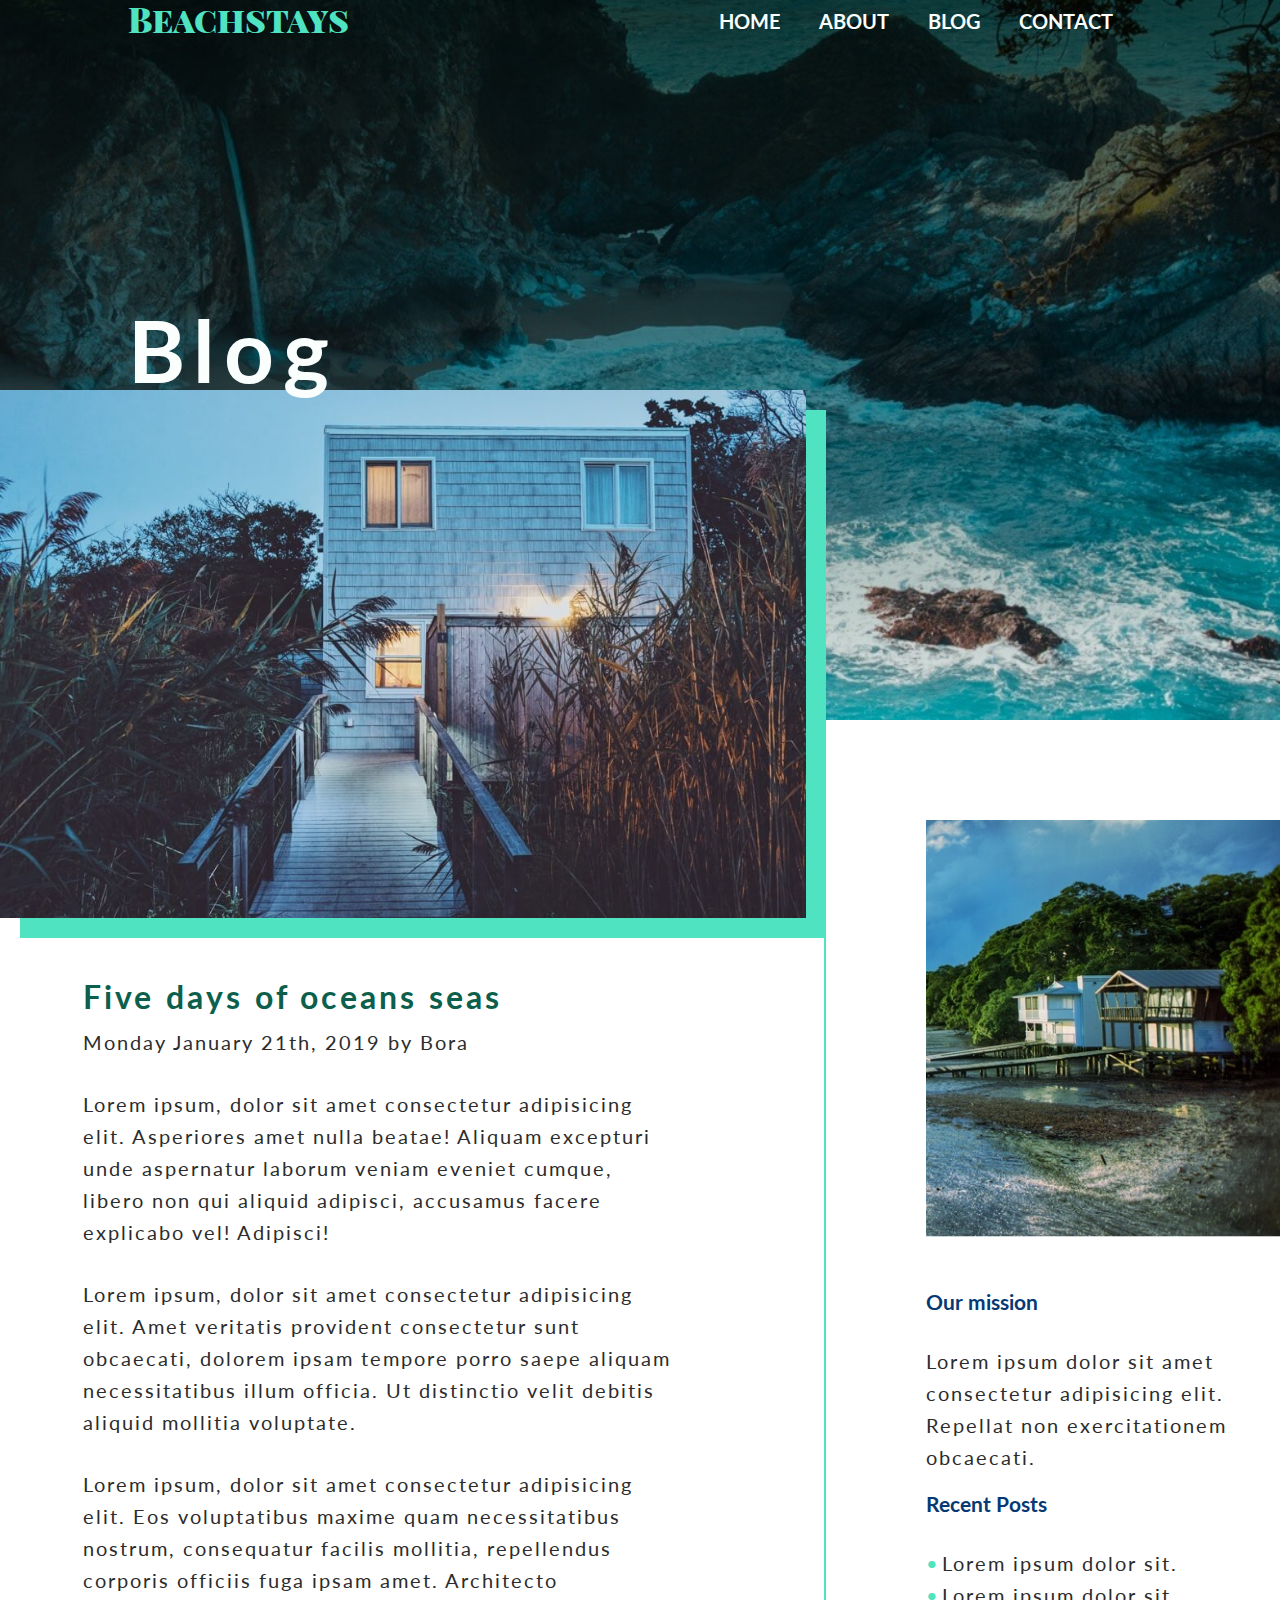
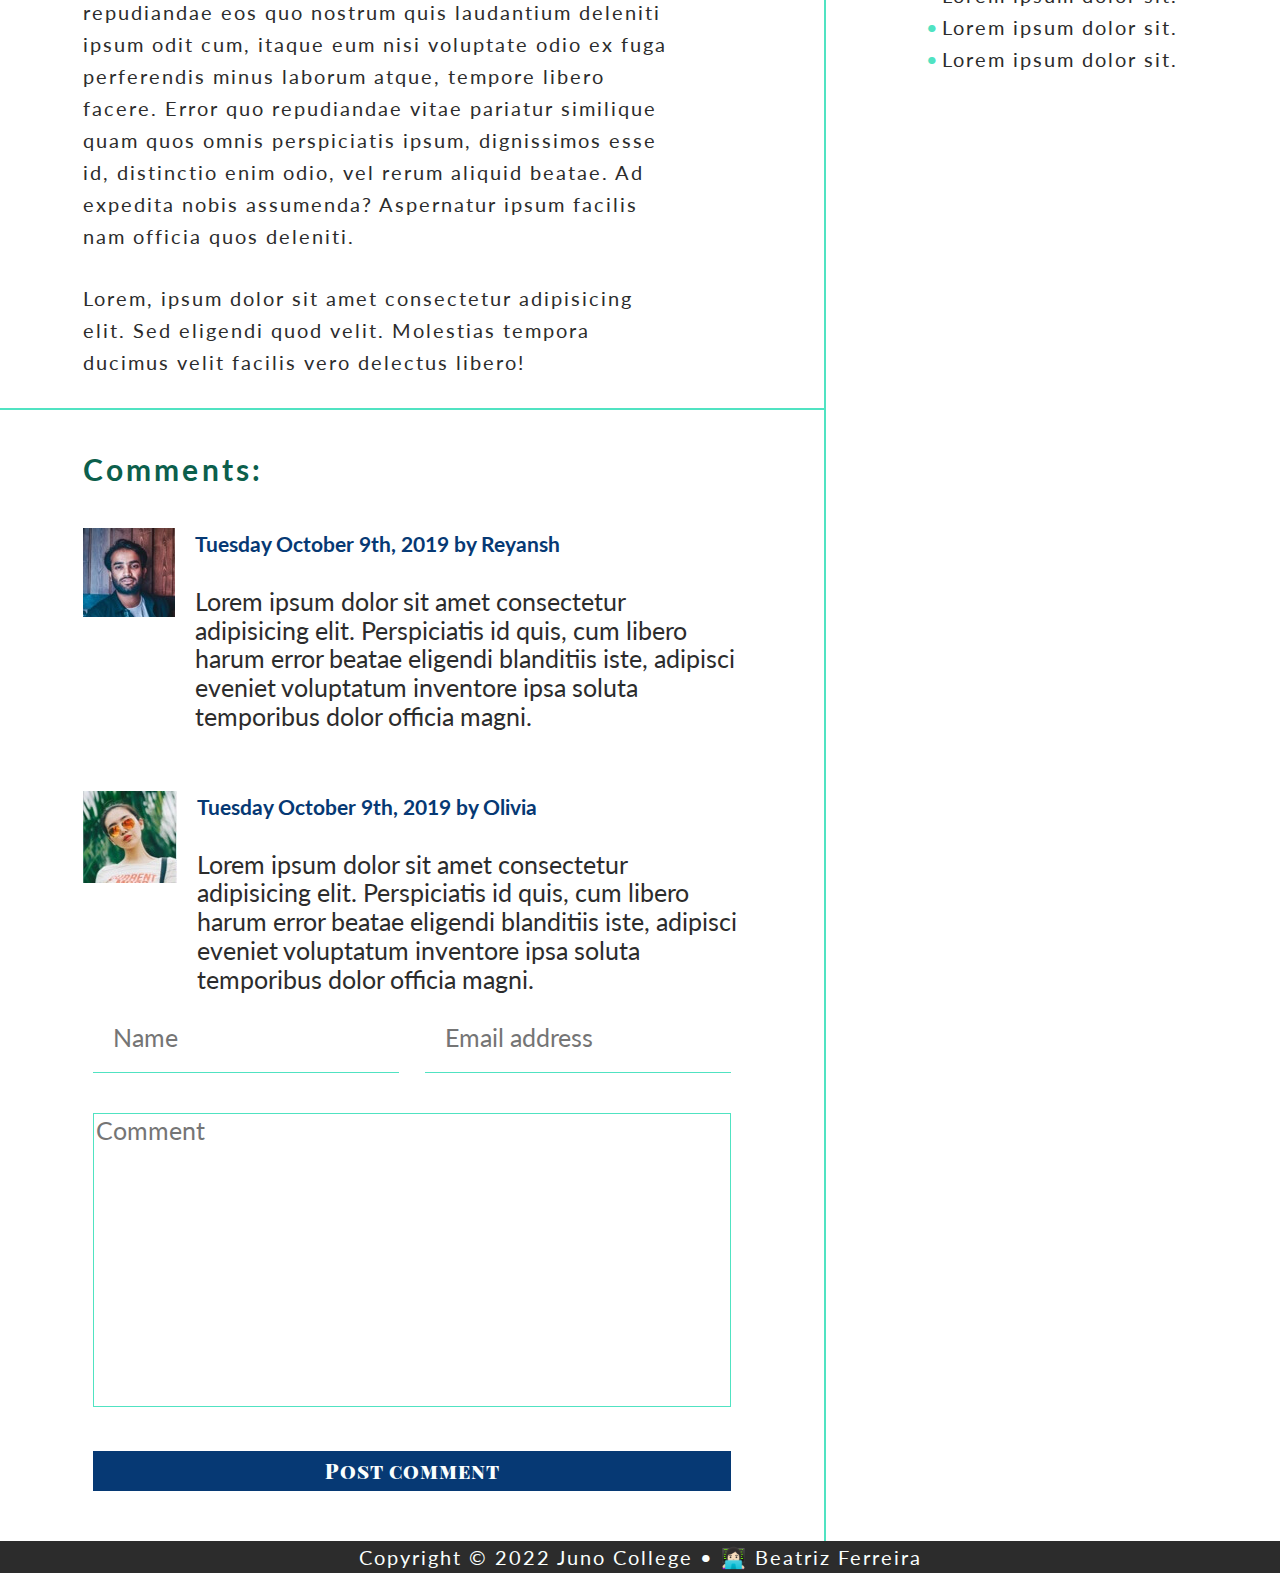
==== commit 545b185f: "adjusted blog/home styles and created nav mobile" ====
--- a/blog.html
+++ b/blog.html
@@ -1,138 +1,239 @@
 <!DOCTYPE html>
 <html lang="en">
-<head>
-    <meta charset="UTF-8">
-    <meta http-equiv="X-UA-Compatible" content="IE=edge">
-    <meta name="viewport" content="width=device-width, initial-scale=1.0">
+  <head>
+    <meta charset="UTF-8" />
+    <meta http-equiv="X-UA-Compatible" content="IE=edge" />
+    <meta name="viewport" content="width=device-width, initial-scale=1.0" />
     <title>Blog</title>
-    <link rel="preconnect" href="https://fonts.googleapis.com"> 
-    <link rel="preconnect" href="https://fonts.gstatic.com" crossorigin> 
-    <link href="https://fonts.googleapis.com/css2?family=Playfair+Display+SC:ital,wght@1,900&display=swap" rel="stylesheet">
-    <link rel="preconnect" href="https://fonts.googleapis.com"> 
-    <link rel="preconnect" href="https://fonts.gstatic.com" crossorigin> 
-    <link href="https://fonts.googleapis.com/css2?family=Lato&family=Playfair+Display+SC:ital,wght@1,900&display=swap" rel="stylesheet">
-    <link rel="stylesheet" href="./styles/style.css">
-</head>
-<body>
-    
+    <link rel="preconnect" href="https://fonts.googleapis.com" />
+    <link rel="preconnect" href="https://fonts.gstatic.com" crossorigin />
+    <link
+      href="https://fonts.googleapis.com/css2?family=Playfair+Display+SC:ital,wght@1,900&display=swap"
+      rel="stylesheet"
+    />
+    <link rel="preconnect" href="https://fonts.googleapis.com" />
+    <link rel="preconnect" href="https://fonts.gstatic.com" crossorigin />
+    <link
+      href="https://fonts.googleapis.com/css2?family=Lato&family=Playfair+Display+SC:ital,wght@1,900&display=swap"
+      rel="stylesheet"
+    />
+    <link rel="stylesheet" href="./styles/style.css" />
+  </head>
+  <body>
     <header>
-        <div class="background">
-            <div class="navbar">
-            <div class="logo">
-                <p>Beachstays</p>
-            </div> <!-- end of .logo -->
-        
-            <div class="nav-bar">
-                <ul>
-                    <li><a href="#">Home</a></li>
-                    <li><a href="#">About</a></li>
-                    <li><a href="#">Blog</a></li>
-                    <li><a href="#">Contact</a></li>
-                </ul>
-            </div> <!-- end of .nav-bar -->
-
-            </div><!-- end of .navbar -->
-      
-            <div class="header-content">
-                <h2>Blog</h2>
-            </div> <!-- end of .header-content -->
-
-
-            <div class="post-img">
-                <img src="./project-folders/blog/assets/post-image.jpg" alt="Front view of a beach house.">
-            </div> <!-- end of .post-img -->
-        </div> <!-- end of .background -->
+      <div class="background">
+        <div class="navbar">
+          <div class="logo">
+            <p>Beachstays</p>
+          </div>
+          <!-- end of .logo -->
+
+          <div class="nav-bar">
+            <ul>
+              <li><a href="#">Home</a></li>
+              <li><a href="#">About</a></li>
+              <li><a href="#">Blog</a></li>
+              <li><a href="#">Contact</a></li>
+            </ul>
+          </div>
+          <!-- end of .nav-bar -->
+
+          <div class="mobile-menu-icon" onClick="toggleMenu()">
+            <div class="bar1"></div>
+            <div class="bar2"></div>
+            <div class="bar3"></div>
+          </div>
+        </div>
+        <div id="mobileMenu">
+          <ul>
+            <li><a href="/">HOME</a></li>
+            <li><a href="#about">ABOUT</a></li>
+            <li><a href="/blog/blog">BLOG</a></li>
+            <li><a href="/contact">CONTACT</a></li>
+          </ul>
+        </div>
+        <!-- end of .mobileMenu -->
+
+        <div class="header-content">
+          <h2>Blog</h2>
+        </div>
+      </div>
     </header>
 
     <main>
+      <div class="container">
         <div class="post-content">
-            <div class="post">
-                <div class="article">
-                    <h3>Five days of oceans seas</h3>
-                    <p class="sub-title">Monday January 21th, 2019 by <span>Bora</span></p>
-
-                    <p>Lorem ipsum, dolor sit amet consectetur adipisicing elit. Asperiores amet nulla beatae! Aliquam excepturi unde aspernatur laborum veniam eveniet cumque, libero non qui aliquid adipisci, accusamus facere explicabo vel! Adipisci!</p>
-
-                    <p>Lorem ipsum, dolor sit amet consectetur adipisicing elit. Amet veritatis provident consectetur sunt obcaecati, dolorem ipsam tempore porro saepe aliquam necessitatibus illum officia. Ut distinctio velit debitis aliquid mollitia voluptate.</p>
-
-                    <p>Lorem ipsum, dolor sit amet consectetur adipisicing elit. Eos voluptatibus maxime quam necessitatibus nostrum, consequatur facilis mollitia, repellendus corporis officiis fuga ipsam amet. Architecto repudiandae eos quo nostrum quis laudantium deleniti ipsum odit cum, itaque eum nisi voluptate odio ex fuga perferendis minus laborum atque, tempore libero facere. Error quo repudiandae vitae pariatur similique quam quos omnis perspiciatis ipsum, dignissimos esse id, distinctio enim odio, vel rerum aliquid beatae. Ad expedita nobis assumenda? Aspernatur ipsum facilis nam officia quos deleniti.</p>
-
-                    <p>Lorem, ipsum dolor sit amet consectetur adipisicing elit. Sed eligendi quod velit. Molestias tempora ducimus velit facilis vero delectus libero!</p>
-                </div> <!-- end of .article -->
-
-                
-
-                <div class="comments">
-                    <h4>Comments:</h4>
-                        <div class="comment-posted">
-                            <div class="comment_image-one">
-                                <img src="./project-folders/blog/assets/comment-image.jpg" alt="Portrait of a man smiling at the camera">
-                            </div> <!-- end of .comment-image-1 -->
-                            <div class="comment-one">
-                                <h5>Tuesday October 9th, 2019 by Reyansh</h5>
-                                <p>Lorem ipsum dolor sit amet consectetur adipisicing elit. Perspiciatis id quis, cum libero harum error beatae eligendi blanditiis iste, adipisci eveniet voluptatum inventore ipsa soluta temporibus dolor officia magni.</p>
-                            </div> <!-- end of .comment-1 -->
-                        </div> <!-- end of .comment-posted -->
-
-                        <div class="comment-posted-two">
-                            <div class="comment-image-two">
-                                <img src="./project-folders/blog/assets/comment-image2.jpg" alt="Portrait of a woman with red reflective sunglasses posing to the camera">
-                            </div> <!-- end of .comment-image-two -->
-                            <div class="comment-two">
-                                <h5>Tuesday October 9th, 2019 by Olivia</h5>
-                                <p>Lorem ipsum dolor sit amet consectetur adipisicing elit. Perspiciatis id quis, cum libero harum error beatae eligendi blanditiis iste, adipisci eveniet voluptatum inventore ipsa soluta temporibus dolor officia magni.</p>
-                            </div> <!-- end of .comment-two -->
-                        </div> <!-- end of .comment-posted-two -->
-                            
-                        </div> <!-- end of .comments -->
-
-
-                        <section class="blog-form">
-                            <form action="">
-                                <div class="form-container">
-                                    <div class="user-info">
-                                        <label for="name"></label>
-                                        <input type="text" name="firstname" id="name" required="true" placeholder="Name" maxlength="70">
-
-                                        <label for="email"></label>
-                                        <input type="email" id="email" required="true" placeholder="Email address" maxlength="70">
-                                    </div> <!-- end of .user-info -->
-                                
-                                    <label for="message"></label>
-                                    <textarea name="message" id="message" cols="50" rows="10" placeholder="Comment"></textarea>
-
-                                    <button type="submit" value="submit">Post comment</button>
-                                </div> <!-- end of .form-container -->
-                            </form>
-                        </section> <!-- end of .contact-form -->
-                        </div> <!-- end of .post -->
-                        
-
-                        <aside class="sidebar">
-                            <div class="sidebar-img">
-                                <img src="./project-folders/blog/assets/sidebar-image.jpg" alt="Beautiful view of a water beach house.">
-                            </div> <!-- end of .sidebar-img -->
-
-                            <div class="sidebar-post">
-                                <div class="our-mission">
-                                    <h5>Our mission</h5>
-                                    <p>Lorem ipsum dolor sit amet consectetur adipisicing elit. Repellat non exercitationem obcaecati.</p>
-                                    <a href="Find out more."></a>
-                                </div> <!-- end of .our-mission -->
-
-                                <div class="recent-posts">
-                                    <h5>Recent Posts</h5>
-                                            <p>Lorem ipsum dolor sit.</p>
-                                            <p>Lorem ipsum dolor sit.</p>
-                                            <p>Lorem ipsum dolor sit.</p>
-                                            <p>Lorem ipsum dolor sit.</p>
-                                </div> <!-- end of .recent-posts -->
-                            </div> <!-- end of .sidebar-post -->
-                        </aside> <!-- end of .sidebar -->
-        </div> <!-- end of .post-content -->
+          <div class="post-img">
+            <img
+              src="./project-folders/blog/assets/post-image.jpg"
+              alt="Front view of a beach house."
+            />
+          </div>
+          <div class="post">
+            <div class="article">
+              <h3>Five days of oceans seas</h3>
+              <p class="sub-title">
+                Monday January 21th, 2019 by <span>Bora</span>
+              </p>
+
+              <p>
+                Lorem ipsum, dolor sit amet consectetur adipisicing elit.
+                Asperiores amet nulla beatae! Aliquam excepturi unde aspernatur
+                laborum veniam eveniet cumque, libero non qui aliquid adipisci,
+                accusamus facere explicabo vel! Adipisci!
+              </p>
+
+              <p>
+                Lorem ipsum, dolor sit amet consectetur adipisicing elit. Amet
+                veritatis provident consectetur sunt obcaecati, dolorem ipsam
+                tempore porro saepe aliquam necessitatibus illum officia. Ut
+                distinctio velit debitis aliquid mollitia voluptate.
+              </p>
+
+              <p>
+                Lorem ipsum, dolor sit amet consectetur adipisicing elit. Eos
+                voluptatibus maxime quam necessitatibus nostrum, consequatur
+                facilis mollitia, repellendus corporis officiis fuga ipsam amet.
+                Architecto repudiandae eos quo nostrum quis laudantium deleniti
+                ipsum odit cum, itaque eum nisi voluptate odio ex fuga
+                perferendis minus laborum atque, tempore libero facere. Error
+                quo repudiandae vitae pariatur similique quam quos omnis
+                perspiciatis ipsum, dignissimos esse id, distinctio enim odio,
+                vel rerum aliquid beatae. Ad expedita nobis assumenda?
+                Aspernatur ipsum facilis nam officia quos deleniti.
+              </p>
+
+              <p>
+                Lorem, ipsum dolor sit amet consectetur adipisicing elit. Sed
+                eligendi quod velit. Molestias tempora ducimus velit facilis
+                vero delectus libero!
+              </p>
+            </div>
+          </div>
+          <div class="comments">
+            <h4>Comments:</h4>
+            <div class="comment-posted">
+              <div class="comment_image-one">
+                <img
+                  src="./project-folders/blog/assets/comment-image.jpg"
+                  alt="Portrait of a man smiling at the camera"
+                />
+              </div>
+              <!-- end of .comment-image-1 -->
+              <div class="comment-one">
+                <h5>Tuesday October 9th, 2019 by Reyansh</h5>
+                <p>
+                  Lorem ipsum dolor sit amet consectetur adipisicing elit.
+                  Perspiciatis id quis, cum libero harum error beatae eligendi
+                  blanditiis iste, adipisci eveniet voluptatum inventore ipsa
+                  soluta temporibus dolor officia magni.
+                </p>
+              </div>
+              <!-- end of .comment-1 -->
+            </div>
+            <!-- end of .comment-posted -->
+
+            <div class="comment-posted-two">
+              <div class="comment-image-two">
+                <img
+                  src="./project-folders/blog/assets/comment-image2.jpg"
+                  alt="Portrait of a woman with red reflective sunglasses posing to the camera"
+                />
+              </div>
+              <!-- end of .comment-image-two -->
+              <div class="comment-two">
+                <h5>Tuesday October 9th, 2019 by Olivia</h5>
+                <p>
+                  Lorem ipsum dolor sit amet consectetur adipisicing elit.
+                  Perspiciatis id quis, cum libero harum error beatae eligendi
+                  blanditiis iste, adipisci eveniet voluptatum inventore ipsa
+                  soluta temporibus dolor officia magni.
+                </p>
+              </div>
+              <!-- end of .comment-two -->
+            </div>
+            <!-- end of .comment-posted-two -->
+          </div>
+          <section class="blog-form">
+            <form action="">
+              <div class="form-container">
+                <div class="user-info">
+                  <label for="name" class="sr-only"></label>
+                  <input
+                    type="text"
+                    name="firstname"
+                    id="name"
+                    required="true"
+                    placeholder="Name"
+                    maxlength="70"
+                  />
+
+                  <label for="email" class="sr-only"></label>
+                  <input
+                    type="email"
+                    id="email"
+                    required="true"
+                    placeholder="Email address"
+                    maxlength="70"
+                  />
+                </div>
+                <!-- end of .user-info -->
+
+                <label for="message" class="sr-only"></label>
+                <textarea
+                  name="message"
+                  id="message"
+                  cols="50"
+                  rows="10"
+                  placeholder="Comment"
+                ></textarea>
+
+                <button type="submit" value="submit">Post comment</button>
+              </div>
+              <!-- end of .form-container -->
+            </form>
+          </section>
+
+          <!-- end of .comments -->
+        </div>
+        <aside class="sidebar">
+          <div class="sidebar-img">
+            <img
+              src="./project-folders/blog/assets/sidebar-image.jpg"
+              alt="Beautiful view of a water beach house."
+            />
+          </div>
+
+          <div class="sidebar-post">
+            <div class="our-mission">
+              <h5>Our mission</h5>
+              <p>
+                Lorem ipsum dolor sit amet consectetur adipisicing elit.
+                Repellat non exercitationem obcaecati.
+              </p>
+              <a href="Find out more."></a>
+            </div>
+            <!-- end of .our-mission -->
+
+            <div class="recent-posts">
+              <h5>Recent Posts</h5>
+              <p>Lorem ipsum dolor sit.</p>
+              <p>Lorem ipsum dolor sit.</p>
+              <p>Lorem ipsum dolor sit.</p>
+              <p>Lorem ipsum dolor sit.</p>
+            </div>
+            <!-- end of .recent-posts -->
+          </div>
+          <!-- end of .sidebar-post -->
+        </aside>
+        <!-- end of .sidebar -->
+      </div>
     </main>
 
-
     <footer>
-    <p>Copyright © 2022 Juno College • 👩🏻‍💻 Beatriz Ferreira</p>
-    </footer> <!-- end of footer -->+      <p>Copyright © 2022 Juno College • 👩🏻‍💻 Beatriz Ferreira</p>
+    </footer>
+    <!-- end of footer -->
+    <script src="../../mobileMenu.js"></script>
+  </body>
+</html>
--- a/styles/style.css
+++ b/styles/style.css
@@ -283,8 +283,7 @@
   left: 0;
   margin: 0;
   padding: 0;
-  max-width: 700px;
-  width: 100%;
+  max-width: 500px;
   -o-object-fit: cover;
      object-fit: cover;
 }
@@ -368,6 +367,10 @@
   text-transform: uppercase;
 }
 
+.nav-bar ul a:hover, .nav-bar ul a:focus, .nav-bar ul a:active {
+  color: #50e3c2;
+}
+
 .visit-guyana {
   display: -webkit-box;
   display: -ms-flexbox;
@@ -391,7 +394,7 @@
   -webkit-box-pack: justify;
       -ms-flex-pack: justify;
           justify-content: space-between;
-  margin: 120px 0px;
+  margin: 150px 0px;
   text-align: left;
 }
 
@@ -416,6 +419,7 @@
   text-align: center;
   color: #0c5f4c;
   margin-bottom: 0;
+  text-align: left;
 }
 
 .text-container p {
@@ -425,8 +429,8 @@
   font-size: 1rem;
   line-height: 32px;
   letter-spacing: 2px;
-  margin-top: 0;
-  margin-bottom: 0;
+  margin-top: 5px;
+  margin-bottom: 15px;
   width: 90%;
 }
 
@@ -439,9 +443,10 @@
   letter-spacing: 1px;
   text-align: center;
   width: 210px;
-  height: 45px;
+  height: 40px;
   background-color: #063974;
   color: #fafffe;
+  padding: 5px;
 }
 
 .text-container a:hover {
@@ -471,27 +476,101 @@
   width: 30%;
 }
 
-.plan-ahead {
+.about {
+  display: -webkit-box;
+  display: -ms-flexbox;
+  display: flex;
+  margin: 10% 0;
+}
+
+.about h4 {
+  font-family: "Lato", sans-serif;
+  font-weight: 700;
+  font-size: 1.5rem;
+  letter-spacing: 3.2px;
+  line-height: 58px;
+  text-align: center;
+  color: #0c5f4c;
+  text-align: left;
+}
+
+.about p {
+  color: #2c2c2c;
+  font-family: "Lato", sans-serif;
+  font-weight: 400;
+  font-size: 1rem;
+  line-height: 32px;
+  letter-spacing: 2px;
+}
+
+.container-one,
+.container-two {
+  display: -webkit-box;
+  display: -ms-flexbox;
+  display: flex;
+  -webkit-box-pack: justify;
+      -ms-flex-pack: justify;
+          justify-content: space-between;
+}
+
+.container-one .aboutInfo,
+.container-two .aboutInfo {
+  width: 40%;
+}
+
+.aboutContent {
+  display: -webkit-box;
+  display: -ms-flexbox;
+  display: flex;
+  -webkit-box-align: center;
+      -ms-flex-align: center;
+          align-items: center;
+}
+
+.aboutContent h4 {
+  padding-left: 15px;
+}
+
+.aboutContent p {
+  padding-left: 80px;
+}
+
+.aboutContent i::before {
+  padding: 15px;
+  border-radius: 50%;
+  color: #fafffe;
+  background-color: #50e3c2;
+}
+
+.heading-one {
+  content: "\e3af";
+  font-family: 'FontAwesome';
+}
+
+.heading-two::before {
+  content: "\f0c0";
+  font-family: 'FontAwesome';
+}
+
+.heading-three::before {
+  content: "\f15b";
+  font-family: 'FontAwesome';
+}
+
+.heading-four::before {
+  content: "\f879";
+  font-family: 'FontAwesome';
+}
+
+.container-plan-ahead {
+  display: -webkit-box;
+  display: -ms-flexbox;
+  display: flex;
   background-color: #d2f9f1;
-  display: -webkit-box;
-  display: -ms-flexbox;
-  display: flex;
-  margin-bottom: 30px;
-}
-
-.plan-ahead .img-plan {
-  -webkit-box-shadow: 20px 20px #50e3c2;
-          box-shadow: 20px 20px #50e3c2;
-  display: -webkit-box;
-  display: -ms-flexbox;
-  display: flex;
-}
-
-.plan-ahead .img-plan img {
-  display: block;
-}
-
-.plan-text h3 {
+  height: 750px;
+}
+
+.container-plan-ahead h3 {
   font-family: "Lato", sans-serif;
   font-weight: 700;
   font-size: 1.75rem;
@@ -500,21 +579,21 @@
   text-align: center;
   color: #0c5f4c;
   margin-bottom: 0;
-}
-
-.plan-text p {
+  text-align: left;
+}
+
+.container-plan-ahead p {
   color: #2c2c2c;
   font-family: "Lato", sans-serif;
   font-weight: 400;
   font-size: 1rem;
   line-height: 32px;
   letter-spacing: 2px;
-  margin-top: 0;
-  margin-bottom: 0;
-  width: 40%;
-}
-
-.plan-text a {
+  margin-top: 5px;
+  margin-bottom: 10px;
+}
+
+.container-plan-ahead a {
   font-family: "Playfair Display SC", sans-serif;
   font-weight: 900;
   font-size: 1rem;
@@ -528,20 +607,65 @@
   color: #fafffe;
 }
 
-.plan-text a:hover {
+.container-plan-ahead a:hover {
   background-color: #fafffe;
   border: 2px solid #063974;
   color: #063974;
 }
 
-.plan-text a:focus {
+.container-plan-ahead a:focus {
   background-color: #fafffe;
   border: 1px solid #063974;
   color: #063974;
 }
 
+.container-plan-ahead img {
+  -webkit-box-shadow: 20px 20px #50e3c2;
+          box-shadow: 20px 20px #50e3c2;
+  top: -10;
+}
+
+.plan-ahead {
+  display: block;
+  margin-bottom: 30px;
+}
+
+.plan-ahead .img-plan {
+  display: -webkit-box;
+  display: -ms-flexbox;
+  display: flex;
+  width: 100%;
+}
+
+.plan-ahead .plan-text {
+  margin-right: 10%;
+  margin-top: 60px;
+  margin-bottom: 40px;
+}
+
+.plan-ahead .plan-text p {
+  width: 50%;
+}
+
+.new-locations h3 {
+  text-align: right;
+}
+
+.new-locations .location-text {
+  margin-left: 10%;
+  margin-top: 60px;
+  margin-bottom: 40px;
+  text-align: right;
+}
+
+.new-locations .location-text p {
+  width: 50%;
+  margin-right: 0;
+}
+
 .banner img {
   width: 100%;
+  position: relative;
 }
 
 .trip {
@@ -633,30 +757,82 @@
   width: 50%;
 }
 
+#mobileMenu {
+  display: none;
+  width: 100%;
+  position: absolute;
+  top: 40px;
+}
+
+#mobileMenu ul {
+  list-style: none;
+  background: #89a19ca6;
+}
+
+#mobileMenu ul li {
+  text-align: right;
+  margin-right: 10%;
+}
+
+#mobileMenu ul a {
+  color: #d2f9f1;
+  text-decoration: none;
+}
+
+.mobile-menu-icon {
+  display: none;
+  cursor: pointer;
+}
+
+.mobile-menu-icon div {
+  width: 35px;
+  height: 3px;
+  background: white;
+  margin: 6px 0;
+  -webkit-transition: 0.4s;
+  transition: 0.4s;
+}
+
 .background {
   height: 80vh;
-  background-image: url("../project-folders/contact/assets/contact-image-1.jpg");
+  background: url("../project-folders/blog/assets/blog-image-1.jpg") center/cover no-repeat;
   position: relative;
-  background-size: cover;
-}
-
-.background .contact-form {
+}
+
+.background .post-img {
   position: absolute;
   display: -webkit-box;
   display: -ms-flexbox;
   display: flex;
-  bottom: -400px;
-  left: 10%;
+  bottom: -230px;
+  left: 0;
   margin: 0;
   padding: 0;
-  max-width: 700px;
+  -webkit-box-shadow: 20px 20px #50e3c2;
+          box-shadow: 20px 20px #50e3c2;
+  max-width: 600px;
+}
+
+.background .post-img img {
   width: 100%;
+  height: 100%;
+}
+
+.navbar {
+  height: 40px;
+  display: -webkit-box;
+  display: -ms-flexbox;
+  display: flex;
+  margin-left: 10%;
+  margin-right: 10%;
+  -webkit-box-align: center;
+      -ms-flex-align: center;
+          align-items: center;
 }
 
 .header-content {
   height: 100%;
-  width: 60%;
-  margin: auto;
+  margin-left: 10%;
   z-index: 10;
   display: -webkit-box;
   display: -ms-flexbox;
@@ -686,30 +862,235 @@
       -ms-grid-row-align: start;
       align-self: start;
   z-index: 5;
-}
-
-.contact-form {
-  max-width: 1000px;
-  margin: 70px auto;
-  padding: 40px 80px;
-  font-family: "Lato", sans-serif;
-}
-
-.container-form {
-  background-color: white;
+  margin-top: -100px;
+}
+
+@media (max-width: 980px) {
+  .background {
+    height: 50vh;
+  }
+  .navbar {
+    margin-left: 5%;
+    margin-right: 5%;
+  }
+  .navbar .logo {
+    width: 40%;
+  }
+  .navbar .nav-bar {
+    width: 60%;
+  }
+}
+
+@media (max-width: 600px) {
+  .mobile-menu-icon {
+    display: block;
+  }
+  .background {
+    height: 50vh;
+  }
+  .navbar {
+    -webkit-box-pack: justify;
+        -ms-flex-pack: justify;
+            justify-content: space-between;
+  }
+  .navbar .nav-bar {
+    display: none;
+  }
+}
+
+.post-img {
+  display: -webkit-box;
+  display: -ms-flexbox;
+  display: flex;
   -webkit-box-shadow: 20px 20px #50e3c2;
           box-shadow: 20px 20px #50e3c2;
-  width: 920px;
-}
-
-form label {
-  width: 10%;
-  margin-right: 5px;
+  margin-right: 20px;
+}
+
+.post-img img {
+  width: 100%;
+  height: 100%;
+  -o-object-fit: cover;
+     object-fit: cover;
+}
+
+.container {
+  display: -webkit-box;
+  display: -ms-flexbox;
+  display: flex;
+}
+
+.post-content {
+  width: 70%;
+  margin-top: -330px;
+  z-index: 1;
+  display: -webkit-box;
+  display: -ms-flexbox;
+  display: flex;
+  -webkit-box-orient: vertical;
+  -webkit-box-direction: normal;
+      -ms-flex-direction: column;
+          flex-direction: column;
+}
+
+.post-content .post {
+  padding: 0 10%;
+  padding-top: 50px;
+  border-right: 2px solid #50e3c2;
+  border-bottom: 2px solid #50e3c2;
+}
+
+.post-content .post p {
+  width: 90%;
+  padding-bottom: 30px;
+  color: #2c2c2c;
+  font-family: "Lato", sans-serif;
+  font-weight: 400;
   font-size: 1rem;
-}
-
-form input {
-  width: 40%;
+  line-height: 32px;
+  letter-spacing: 2px;
+}
+
+.post-content .post h3 {
+  font-family: "Lato", sans-serif;
+  font-weight: 700;
+  font-size: 1.6rem;
+  letter-spacing: 3.2px;
+  line-height: 58px;
+  text-align: center;
+  color: #0c5f4c;
+  text-align: left;
+}
+
+.sidebar {
+  width: 30%;
+  margin-left: 100px;
+  margin-top: 100px;
+}
+
+.sidebar .sidebar-img {
+  margin-bottom: 50px;
+}
+
+.sidebar .sidebar-img img {
+  width: 100%;
+  height: 100%;
+}
+
+.sidebar p {
+  color: #2c2c2c;
+  font-family: "Lato", sans-serif;
+  font-weight: 400;
+  font-size: 1rem;
+  line-height: 32px;
+  letter-spacing: 2px;
+}
+
+.sidebar .recent-posts {
+  margin-top: 20px;
+}
+
+.sidebar .recent-posts p::before {
+  content: "\2022";
+  color: #50e3c2;
+  display: inline-block;
+  width: 0.8rem;
+}
+
+.comments {
+  padding: 0 10%;
+  border-right: 2px solid #50e3c2;
+}
+
+.comments p {
+  margin-top: 0;
+  padding-top: 0;
+}
+
+.blog-form {
+  padding: 0 10%;
+  border-right: 2px solid #50e3c2;
+}
+
+h4 {
+  font-family: "Lato", sans-serif;
+  font-weight: 700;
+  font-size: 1.5rem;
+  letter-spacing: 3.2px;
+  line-height: 58px;
+  text-align: center;
+  color: #0c5f4c;
+  margin-top: 30px;
+  margin-bottom: 30px;
+  text-align: left;
+}
+
+h5 {
+  color: #063974;
+  margin-top: 5px;
+  text-align: left;
+  margin-bottom: 30px;
+}
+
+.comment-posted {
+  display: -webkit-box;
+  display: -ms-flexbox;
+  display: flex;
+}
+
+.comment-posted .comment-one {
+  padding-left: 20px;
+}
+
+.comment-posted-two {
+  display: -webkit-box;
+  display: -ms-flexbox;
+  display: flex;
+  margin-top: 60px;
+}
+
+.comment-posted-two .comment-two {
+  padding-left: 20px;
+}
+
+@media (max-width: 980px) {
+  .sidebar {
+    display: none;
+  }
+  .post-content {
+    margin-top: -100px;
+    width: 100%;
+  }
+}
+
+@media (max-width: 600px) {
+  .user-info {
+    -webkit-box-orient: vertical;
+    -webkit-box-direction: normal;
+        -ms-flex-direction: column;
+            flex-direction: column;
+  }
+  .user-info input {
+    width: 100% !important;
+  }
+}
+
+form {
+  background-color: white;
+  padding: 10px;
+}
+
+.form-container .user-info {
+  display: -webkit-box;
+  display: -ms-flexbox;
+  display: flex;
+  -webkit-box-pack: justify;
+      -ms-flex-pack: justify;
+          justify-content: space-between;
+}
+
+.form-container input {
+  width: 48%;
   border-bottom: 1px solid #50e3c2;
   border-top-style: hidden;
   border-right-style: hidden;
@@ -720,17 +1101,17 @@
   padding: 20px 20px;
 }
 
-form textarea {
+textarea {
   border: 1px solid #50e3c2;
   resize: none;
   color: #2c2c2c;
   font-family: "Lato", sans-serif;
-  width: 850px;
-  padding: 30px 20px;
-}
-
-input[type="submit"] {
+  width: 100%;
+}
+
+button {
   background-color: #063974;
+  border: none;
   color: #fafffe;
   cursor: pointer;
   -ms-flex-item-align: center;
@@ -739,143 +1120,22 @@
   font-family: "Playfair Display SC", sans-serif;
   font-weight: 900;
   font-size: 1rem;
+  line-height: 0;
   letter-spacing: 1px;
   margin: 40px 0;
   text-align: center;
-  width: 850px;
+  width: 100%;
   height: 40px;
 }
 
-input[type="submit"]:hover {
+button:hover {
   background-color: #d2f9f1;
   border: 2px solid #0c5f4c;
   color: #063974;
 }
 
-input[type="submit"]:focus {
+button:focus {
   background-color: #d2f9f1;
   border: 2px solid #0c5f4c;
   color: #063974;
 }
-
-.contact {
-  display: -webkit-box;
-  display: -ms-flexbox;
-  display: flex;
-  -webkit-box-pack: end;
-      -ms-flex-pack: end;
-          justify-content: end;
-  height: 400px;
-}
-
-.contact address {
-  font-style: normal;
-  font-family: "Lato", sans-serif;
-  font-size: 1rem;
-  line-height: 32px;
-}
-
-.contact a {
-  text-decoration: none;
-  color: #2c2c2c;
-  font-weight: 200;
-}
-
-.contact .email {
-  font-weight: bold;
-  margin-bottom: 20px;
-}
-
-.social-icons {
-  display: -webkit-box;
-  display: -ms-flexbox;
-  display: flex;
-  -webkit-box-orient: horizontal;
-  -webkit-box-direction: normal;
-      -ms-flex-direction: row;
-          flex-direction: row;
-  -webkit-box-pack: justify;
-      -ms-flex-pack: justify;
-          justify-content: space-between;
-  -ms-flex-line-pack: end;
-      align-content: flex-end;
-}
-
-.social-icons a {
-  padding: 10px;
-}
-
-.logo {
-  display: -webkit-box;
-  display: -ms-flexbox;
-  display: flex;
-  font-family: 'Playfair Display SC', serif;
-  font-weight: 900;
-  font-size: 1.73rem;
-  /* 34.6px */
-  text-align: center;
-  color: #50e3c2;
-  width: 50%;
-}
-
-.background {
-  height: 80vh;
-  background-image: url("../project-folders/blog/assets/blog-image-1.jpg");
-  position: relative;
-  background-size: cover;
-}
-
-.background .post-img {
-  position: absolute;
-  display: -webkit-box;
-  display: -ms-flexbox;
-  display: flex;
-  bottom: -440px;
-  left: 0;
-  margin: 0;
-  padding: 0;
-  -webkit-box-shadow: 20px 20px #50e3c2;
-          box-shadow: 20px 20px #50e3c2;
-  max-width: 950px;
-  width: 100%;
-}
-
-.background .post-img img {
-  width: 100%;
-  height: 100%;
-}
-
-.header-content {
-  height: 100%;
-  width: 60%;
-  margin: auto;
-  z-index: 10;
-  display: -webkit-box;
-  display: -ms-flexbox;
-  display: flex;
-  -webkit-box-orient: vertical;
-  -webkit-box-direction: normal;
-      -ms-flex-direction: column;
-          flex-direction: column;
-  -webkit-box-align: center;
-      -ms-flex-align: center;
-          align-items: center;
-  -webkit-box-pack: center;
-      -ms-flex-pack: center;
-          justify-content: center;
-}
-
-.header-content h2 {
-  font-family: "Lato", sans-serif;
-  font-weight: 700;
-  font-size: 4.35rem;
-  letter-spacing: 9px;
-  line-height: 58px;
-  text-align: center;
-  color: #fafffe;
-  margin-bottom: 0;
-  -ms-flex-item-align: start;
-      -ms-grid-row-align: start;
-      align-self: start;
-  z-index: 5;
-}
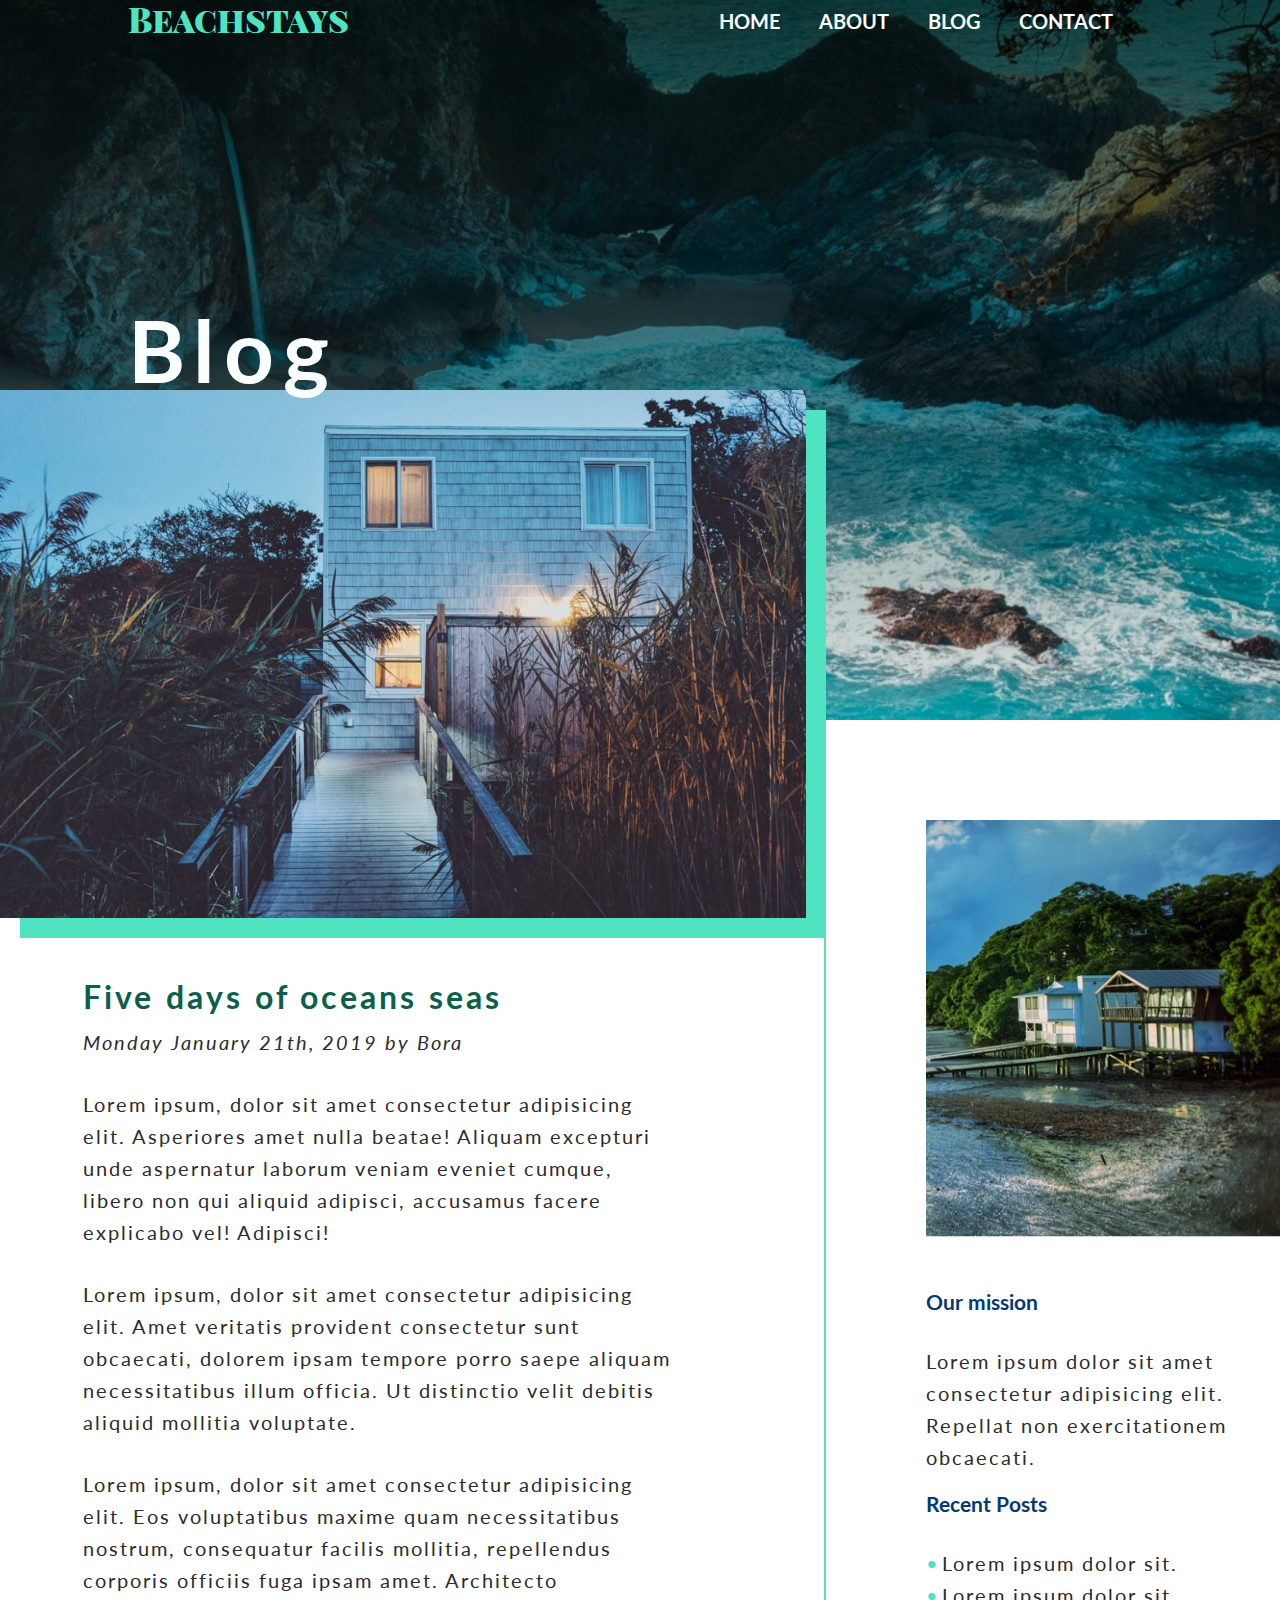
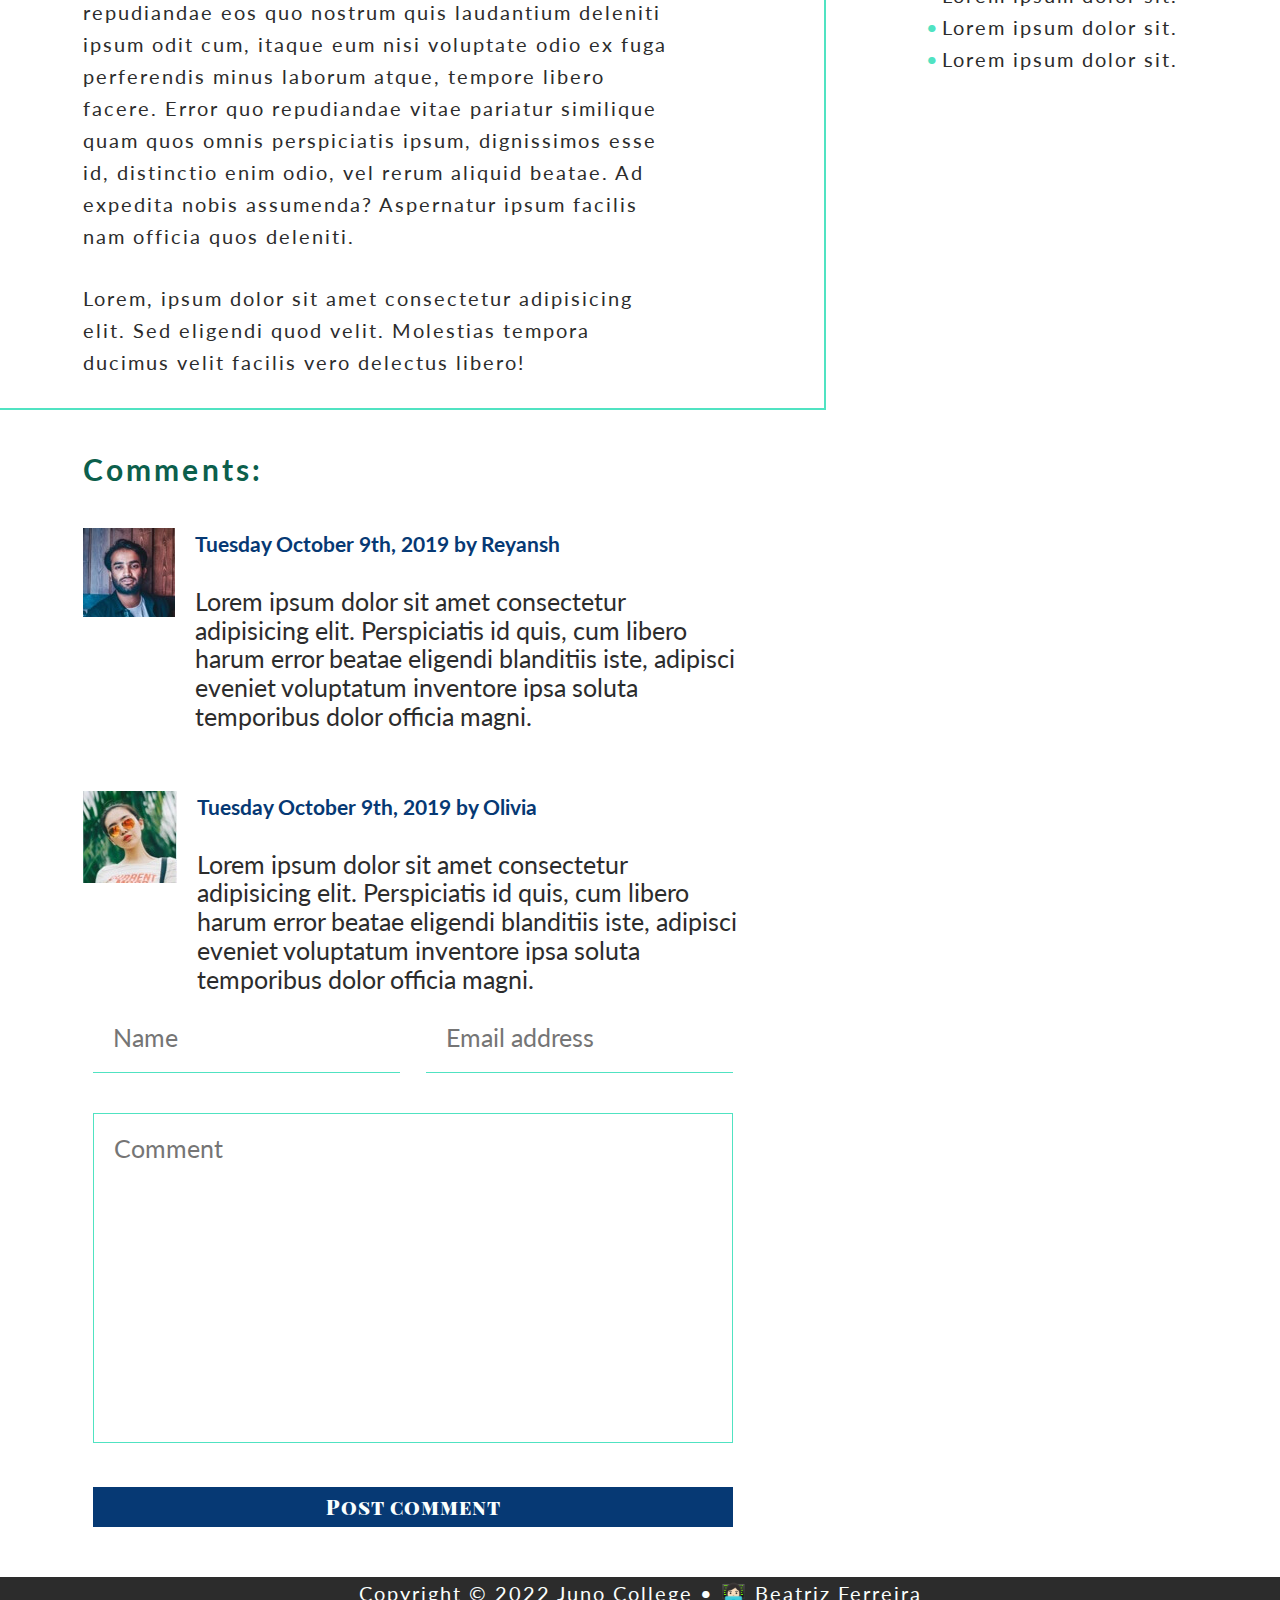
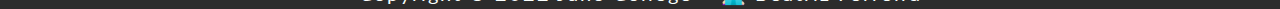
==== commit 8e16487e: "fixed some minor  design flaws and created form.js" ====
--- a/blog.html
+++ b/blog.html
@@ -18,6 +18,7 @@
       rel="stylesheet"
     />
     <link rel="stylesheet" href="./styles/style.css" />
+    <link rel="stylesheet" href="./styles/blog.css" />
   </head>
   <body>
     <header>
@@ -30,10 +31,10 @@
 
           <div class="nav-bar">
             <ul>
-              <li><a href="#">Home</a></li>
+              <li><a href="./index.html">Home</a></li>
               <li><a href="#">About</a></li>
-              <li><a href="#">Blog</a></li>
-              <li><a href="#">Contact</a></li>
+              <li><a href="/blog.html">Blog</a></li>
+              <li><a href="./contact.html">Contact</a></li>
             </ul>
           </div>
           <!-- end of .nav-bar -->
@@ -234,6 +235,6 @@
       <p>Copyright © 2022 Juno College • 👩🏻‍💻 Beatriz Ferreira</p>
     </footer>
     <!-- end of footer -->
-    <script src="../../mobileMenu.js"></script>
+    <script src="./mobile-menu.js"></script>
   </body>
 </html>
--- a/styles/style.css
+++ b/styles/style.css
@@ -258,7 +258,7 @@
   display: -webkit-box;
   display: -ms-flexbox;
   display: flex;
-  font-family: 'Playfair Display SC', serif;
+  font-family: "Playfair Display SC", serif;
   font-weight: 900;
   font-size: 1.73rem;
   /* 34.6px */
@@ -267,14 +267,14 @@
   width: 50%;
 }
 
-.background {
-  height: 100vh;
+.background-home {
+  height: 65vh;
   background-image: url("../project-folders/home/assets/home-image-1.jpg");
   position: relative;
   background-size: cover;
 }
 
-.background .header-box {
+.background-home .header-box {
   position: absolute;
   display: -webkit-box;
   display: -ms-flexbox;
@@ -288,12 +288,12 @@
      object-fit: cover;
 }
 
-.background .header-box img {
+.background-home .header-box img {
   width: 100%;
   height: 100%;
 }
 
-.header-content {
+.home-header-content {
   height: 100%;
   width: 60%;
   margin: auto;
@@ -313,25 +313,25 @@
           justify-content: center;
 }
 
-.header-content h1 {
+.home-header-content h1 {
+  font-family: "Lato", sans-serif;
+  font-weight: 700;
+  font-size: 3.1rem;
+  letter-spacing: 6.7px;
+  line-height: 58px;
+  text-align: center;
+  color: #0c5f4c;
+  margin-bottom: 0;
+  text-align: center;
+  z-index: 5;
+}
+
+.home-header-content h2 {
   font-family: "Playfair Display SC", sans-serif;
   font-size: 5.56rem;
   font-weight: 900;
   color: #063974;
   margin-top: 0;
-  z-index: 5;
-}
-
-.header-content h2 {
-  font-family: "Lato", sans-serif;
-  font-weight: 700;
-  font-size: 3.1rem;
-  letter-spacing: 6.7px;
-  line-height: 58px;
-  text-align: center;
-  color: #0c5f4c;
-  margin-bottom: 0;
-  text-align: center;
   z-index: 5;
 }
 
@@ -513,12 +513,13 @@
           justify-content: space-between;
 }
 
-.container-one .aboutInfo,
-.container-two .aboutInfo {
-  width: 40%;
-}
-
-.aboutContent {
+.container-one .about-info,
+.container-two .about-info {
+  width: 45%;
+}
+
+.container-one .about-content,
+.container-two .about-content {
   display: -webkit-box;
   display: -ms-flexbox;
   display: flex;
@@ -527,47 +528,27 @@
           align-items: center;
 }
 
-.aboutContent h4 {
+.container-one .about-content h4,
+.container-two .about-content h4 {
   padding-left: 15px;
 }
 
-.aboutContent p {
+.container-one .about-content p,
+.container-two .about-content p {
   padding-left: 80px;
 }
 
-.aboutContent i::before {
+.container-one .about-content i::before,
+.container-two .about-content i::before {
   padding: 15px;
   border-radius: 50%;
   color: #fafffe;
   background-color: #50e3c2;
 }
 
-.heading-one {
-  content: "\e3af";
-  font-family: 'FontAwesome';
-}
-
-.heading-two::before {
-  content: "\f0c0";
-  font-family: 'FontAwesome';
-}
-
-.heading-three::before {
-  content: "\f15b";
-  font-family: 'FontAwesome';
-}
-
-.heading-four::before {
-  content: "\f879";
-  font-family: 'FontAwesome';
-}
-
 .container-plan-ahead {
-  display: -webkit-box;
-  display: -ms-flexbox;
-  display: flex;
+  display: none;
   background-color: #d2f9f1;
-  height: 750px;
 }
 
 .container-plan-ahead h3 {
@@ -605,6 +586,7 @@
   height: 50px;
   background-color: #063974;
   color: #fafffe;
+  padding: 5px;
 }
 
 .container-plan-ahead a:hover {
@@ -638,17 +620,15 @@
 }
 
 .plan-ahead .plan-text {
-  margin-right: 10%;
+  margin-left: 10%;
   margin-top: 60px;
   margin-bottom: 40px;
-}
-
-.plan-ahead .plan-text p {
   width: 50%;
 }
 
 .new-locations h3 {
   text-align: right;
+  margin-top: -10px;
 }
 
 .new-locations .location-text {
@@ -656,16 +636,13 @@
   margin-top: 60px;
   margin-bottom: 40px;
   text-align: right;
-}
-
-.new-locations .location-text p {
   width: 50%;
   margin-right: 0;
 }
 
 .banner img {
+  position: relative;
   width: 100%;
-  position: relative;
 }
 
 .trip {
@@ -715,6 +692,7 @@
   -ms-flex-item-align: center;
       -ms-grid-row-align: center;
       align-self: center;
+  padding: 8px;
 }
 
 .trip a:hover {
@@ -743,399 +721,3 @@
   color: #fafffe;
   text-align: center;
 }
-
-.logo {
-  display: -webkit-box;
-  display: -ms-flexbox;
-  display: flex;
-  font-family: 'Playfair Display SC', serif;
-  font-weight: 900;
-  font-size: 1.73rem;
-  /* 34.6px */
-  text-align: center;
-  color: #50e3c2;
-  width: 50%;
-}
-
-#mobileMenu {
-  display: none;
-  width: 100%;
-  position: absolute;
-  top: 40px;
-}
-
-#mobileMenu ul {
-  list-style: none;
-  background: #89a19ca6;
-}
-
-#mobileMenu ul li {
-  text-align: right;
-  margin-right: 10%;
-}
-
-#mobileMenu ul a {
-  color: #d2f9f1;
-  text-decoration: none;
-}
-
-.mobile-menu-icon {
-  display: none;
-  cursor: pointer;
-}
-
-.mobile-menu-icon div {
-  width: 35px;
-  height: 3px;
-  background: white;
-  margin: 6px 0;
-  -webkit-transition: 0.4s;
-  transition: 0.4s;
-}
-
-.background {
-  height: 80vh;
-  background: url("../project-folders/blog/assets/blog-image-1.jpg") center/cover no-repeat;
-  position: relative;
-}
-
-.background .post-img {
-  position: absolute;
-  display: -webkit-box;
-  display: -ms-flexbox;
-  display: flex;
-  bottom: -230px;
-  left: 0;
-  margin: 0;
-  padding: 0;
-  -webkit-box-shadow: 20px 20px #50e3c2;
-          box-shadow: 20px 20px #50e3c2;
-  max-width: 600px;
-}
-
-.background .post-img img {
-  width: 100%;
-  height: 100%;
-}
-
-.navbar {
-  height: 40px;
-  display: -webkit-box;
-  display: -ms-flexbox;
-  display: flex;
-  margin-left: 10%;
-  margin-right: 10%;
-  -webkit-box-align: center;
-      -ms-flex-align: center;
-          align-items: center;
-}
-
-.header-content {
-  height: 100%;
-  margin-left: 10%;
-  z-index: 10;
-  display: -webkit-box;
-  display: -ms-flexbox;
-  display: flex;
-  -webkit-box-orient: vertical;
-  -webkit-box-direction: normal;
-      -ms-flex-direction: column;
-          flex-direction: column;
-  -webkit-box-align: center;
-      -ms-flex-align: center;
-          align-items: center;
-  -webkit-box-pack: center;
-      -ms-flex-pack: center;
-          justify-content: center;
-}
-
-.header-content h2 {
-  font-family: "Lato", sans-serif;
-  font-weight: 700;
-  font-size: 4.35rem;
-  letter-spacing: 9px;
-  line-height: 58px;
-  text-align: center;
-  color: #fafffe;
-  margin-bottom: 0;
-  -ms-flex-item-align: start;
-      -ms-grid-row-align: start;
-      align-self: start;
-  z-index: 5;
-  margin-top: -100px;
-}
-
-@media (max-width: 980px) {
-  .background {
-    height: 50vh;
-  }
-  .navbar {
-    margin-left: 5%;
-    margin-right: 5%;
-  }
-  .navbar .logo {
-    width: 40%;
-  }
-  .navbar .nav-bar {
-    width: 60%;
-  }
-}
-
-@media (max-width: 600px) {
-  .mobile-menu-icon {
-    display: block;
-  }
-  .background {
-    height: 50vh;
-  }
-  .navbar {
-    -webkit-box-pack: justify;
-        -ms-flex-pack: justify;
-            justify-content: space-between;
-  }
-  .navbar .nav-bar {
-    display: none;
-  }
-}
-
-.post-img {
-  display: -webkit-box;
-  display: -ms-flexbox;
-  display: flex;
-  -webkit-box-shadow: 20px 20px #50e3c2;
-          box-shadow: 20px 20px #50e3c2;
-  margin-right: 20px;
-}
-
-.post-img img {
-  width: 100%;
-  height: 100%;
-  -o-object-fit: cover;
-     object-fit: cover;
-}
-
-.container {
-  display: -webkit-box;
-  display: -ms-flexbox;
-  display: flex;
-}
-
-.post-content {
-  width: 70%;
-  margin-top: -330px;
-  z-index: 1;
-  display: -webkit-box;
-  display: -ms-flexbox;
-  display: flex;
-  -webkit-box-orient: vertical;
-  -webkit-box-direction: normal;
-      -ms-flex-direction: column;
-          flex-direction: column;
-}
-
-.post-content .post {
-  padding: 0 10%;
-  padding-top: 50px;
-  border-right: 2px solid #50e3c2;
-  border-bottom: 2px solid #50e3c2;
-}
-
-.post-content .post p {
-  width: 90%;
-  padding-bottom: 30px;
-  color: #2c2c2c;
-  font-family: "Lato", sans-serif;
-  font-weight: 400;
-  font-size: 1rem;
-  line-height: 32px;
-  letter-spacing: 2px;
-}
-
-.post-content .post h3 {
-  font-family: "Lato", sans-serif;
-  font-weight: 700;
-  font-size: 1.6rem;
-  letter-spacing: 3.2px;
-  line-height: 58px;
-  text-align: center;
-  color: #0c5f4c;
-  text-align: left;
-}
-
-.sidebar {
-  width: 30%;
-  margin-left: 100px;
-  margin-top: 100px;
-}
-
-.sidebar .sidebar-img {
-  margin-bottom: 50px;
-}
-
-.sidebar .sidebar-img img {
-  width: 100%;
-  height: 100%;
-}
-
-.sidebar p {
-  color: #2c2c2c;
-  font-family: "Lato", sans-serif;
-  font-weight: 400;
-  font-size: 1rem;
-  line-height: 32px;
-  letter-spacing: 2px;
-}
-
-.sidebar .recent-posts {
-  margin-top: 20px;
-}
-
-.sidebar .recent-posts p::before {
-  content: "\2022";
-  color: #50e3c2;
-  display: inline-block;
-  width: 0.8rem;
-}
-
-.comments {
-  padding: 0 10%;
-  border-right: 2px solid #50e3c2;
-}
-
-.comments p {
-  margin-top: 0;
-  padding-top: 0;
-}
-
-.blog-form {
-  padding: 0 10%;
-  border-right: 2px solid #50e3c2;
-}
-
-h4 {
-  font-family: "Lato", sans-serif;
-  font-weight: 700;
-  font-size: 1.5rem;
-  letter-spacing: 3.2px;
-  line-height: 58px;
-  text-align: center;
-  color: #0c5f4c;
-  margin-top: 30px;
-  margin-bottom: 30px;
-  text-align: left;
-}
-
-h5 {
-  color: #063974;
-  margin-top: 5px;
-  text-align: left;
-  margin-bottom: 30px;
-}
-
-.comment-posted {
-  display: -webkit-box;
-  display: -ms-flexbox;
-  display: flex;
-}
-
-.comment-posted .comment-one {
-  padding-left: 20px;
-}
-
-.comment-posted-two {
-  display: -webkit-box;
-  display: -ms-flexbox;
-  display: flex;
-  margin-top: 60px;
-}
-
-.comment-posted-two .comment-two {
-  padding-left: 20px;
-}
-
-@media (max-width: 980px) {
-  .sidebar {
-    display: none;
-  }
-  .post-content {
-    margin-top: -100px;
-    width: 100%;
-  }
-}
-
-@media (max-width: 600px) {
-  .user-info {
-    -webkit-box-orient: vertical;
-    -webkit-box-direction: normal;
-        -ms-flex-direction: column;
-            flex-direction: column;
-  }
-  .user-info input {
-    width: 100% !important;
-  }
-}
-
-form {
-  background-color: white;
-  padding: 10px;
-}
-
-.form-container .user-info {
-  display: -webkit-box;
-  display: -ms-flexbox;
-  display: flex;
-  -webkit-box-pack: justify;
-      -ms-flex-pack: justify;
-          justify-content: space-between;
-}
-
-.form-container input {
-  width: 48%;
-  border-bottom: 1px solid #50e3c2;
-  border-top-style: hidden;
-  border-right-style: hidden;
-  border-left-style: hidden;
-  color: #2c2c2c;
-  font-family: "Lato", sans-serif;
-  margin-bottom: 40px;
-  padding: 20px 20px;
-}
-
-textarea {
-  border: 1px solid #50e3c2;
-  resize: none;
-  color: #2c2c2c;
-  font-family: "Lato", sans-serif;
-  width: 100%;
-}
-
-button {
-  background-color: #063974;
-  border: none;
-  color: #fafffe;
-  cursor: pointer;
-  -ms-flex-item-align: center;
-      -ms-grid-row-align: center;
-      align-self: center;
-  font-family: "Playfair Display SC", sans-serif;
-  font-weight: 900;
-  font-size: 1rem;
-  line-height: 0;
-  letter-spacing: 1px;
-  margin: 40px 0;
-  text-align: center;
-  width: 100%;
-  height: 40px;
-}
-
-button:hover {
-  background-color: #d2f9f1;
-  border: 2px solid #0c5f4c;
-  color: #063974;
-}
-
-button:focus {
-  background-color: #d2f9f1;
-  border: 2px solid #0c5f4c;
-  color: #063974;
-}
--- a/styles/blog.css
+++ b/styles/blog.css
@@ -0,0 +1,415 @@
+body {
+  font-size: 125%;
+  margin: 0 auto;
+  padding: 0;
+}
+
+.wrapper {
+  -webkit-box-pack: justify;
+      -ms-flex-pack: justify;
+          justify-content: space-between;
+  max-width: 1280px;
+  margin: 0 10%;
+  -webkit-box-align: center;
+      -ms-flex-align: center;
+          align-items: center;
+}
+
+.logo {
+  display: -webkit-box;
+  display: -ms-flexbox;
+  display: flex;
+  font-family: "Playfair Display SC", serif;
+  font-weight: 900;
+  font-size: 1.73rem;
+  /* 34.6px */
+  text-align: center;
+  color: #50e3c2;
+  width: 50%;
+}
+
+#mobileMenu {
+  display: none;
+  width: 100%;
+  position: absolute;
+  top: 40px;
+}
+
+#mobileMenu ul {
+  list-style: none;
+  background: #89a19ca6;
+}
+
+#mobileMenu ul li {
+  text-align: right;
+  margin-right: 10%;
+}
+
+#mobileMenu ul a {
+  color: #d2f9f1;
+  text-decoration: none;
+}
+
+.mobile-menu-icon {
+  display: none;
+  cursor: pointer;
+}
+
+.mobile-menu-icon div {
+  width: 35px;
+  height: 3px;
+  background: white;
+  margin: 6px 0;
+  -webkit-transition: 0.4s;
+  transition: 0.4s;
+}
+
+.background {
+  height: 80vh;
+  background: url("../project-folders/blog/assets/blog-image-1.jpg") center/cover no-repeat;
+  position: relative;
+}
+
+.background .post-img {
+  position: absolute;
+  display: -webkit-box;
+  display: -ms-flexbox;
+  display: flex;
+  bottom: -230px;
+  left: 0;
+  margin: 0;
+  padding: 0;
+  -webkit-box-shadow: 20px 20px #50e3c2;
+          box-shadow: 20px 20px #50e3c2;
+  max-width: 600px;
+}
+
+.background .post-img img {
+  width: 100%;
+  height: 100%;
+}
+
+.navbar {
+  height: 40px;
+  display: -webkit-box;
+  display: -ms-flexbox;
+  display: flex;
+  margin-left: 10%;
+  margin-right: 10%;
+  -webkit-box-align: center;
+      -ms-flex-align: center;
+          align-items: center;
+}
+
+.header-content {
+  height: 100%;
+  margin-left: 10%;
+  z-index: 10;
+  display: -webkit-box;
+  display: -ms-flexbox;
+  display: flex;
+  -webkit-box-orient: vertical;
+  -webkit-box-direction: normal;
+      -ms-flex-direction: column;
+          flex-direction: column;
+  -webkit-box-align: center;
+      -ms-flex-align: center;
+          align-items: center;
+  -webkit-box-pack: center;
+      -ms-flex-pack: center;
+          justify-content: center;
+}
+
+.header-content h2 {
+  font-family: "Lato", sans-serif;
+  font-weight: 700;
+  font-size: 4.35rem;
+  letter-spacing: 9px;
+  line-height: 58px;
+  text-align: center;
+  color: #fafffe;
+  margin-bottom: 0;
+  -ms-flex-item-align: start;
+      -ms-grid-row-align: start;
+      align-self: start;
+  z-index: 5;
+  margin-top: -100px;
+}
+
+@media (max-width: 980px) {
+  .background {
+    height: 50vh;
+  }
+  .navbar {
+    margin-left: 5%;
+    margin-right: 5%;
+  }
+  .navbar .logo {
+    width: 40%;
+  }
+  .navbar .nav-bar {
+    width: 60%;
+  }
+}
+
+@media (max-width: 600px) {
+  .mobile-menu-icon {
+    display: block;
+  }
+  .background {
+    height: 50vh;
+  }
+  .navbar {
+    -webkit-box-pack: justify;
+        -ms-flex-pack: justify;
+            justify-content: space-between;
+  }
+  .navbar .nav-bar {
+    display: none;
+  }
+}
+
+.post-img {
+  display: -webkit-box;
+  display: -ms-flexbox;
+  display: flex;
+  -webkit-box-shadow: 20px 20px #50e3c2;
+          box-shadow: 20px 20px #50e3c2;
+  margin-right: 20px;
+}
+
+.post-img img {
+  width: 100%;
+  height: 100%;
+  -o-object-fit: cover;
+     object-fit: cover;
+}
+
+.container {
+  display: -webkit-box;
+  display: -ms-flexbox;
+  display: flex;
+}
+
+.post-content {
+  width: 70%;
+  margin-top: -330px;
+  z-index: 1;
+  display: -webkit-box;
+  display: -ms-flexbox;
+  display: flex;
+  -webkit-box-orient: vertical;
+  -webkit-box-direction: normal;
+      -ms-flex-direction: column;
+          flex-direction: column;
+}
+
+.post-content .post {
+  padding: 0 10%;
+  padding-top: 50px;
+  border-right: 2px solid #50e3c2;
+  border-bottom: 2px solid #50e3c2;
+}
+
+.post-content .post p {
+  width: 90%;
+  padding-bottom: 30px;
+  color: #2c2c2c;
+  font-family: "Lato", sans-serif;
+  font-weight: 400;
+  font-size: 1rem;
+  line-height: 32px;
+  letter-spacing: 2px;
+}
+
+.post-content .post .sub-title {
+  font-style: italic;
+}
+
+.post-content .post h3 {
+  font-family: "Lato", sans-serif;
+  font-weight: 700;
+  font-size: 1.6rem;
+  letter-spacing: 3.2px;
+  line-height: 58px;
+  text-align: center;
+  color: #0c5f4c;
+  text-align: left;
+}
+
+.sidebar {
+  width: 30%;
+  margin-left: 100px;
+  margin-top: 100px;
+}
+
+.sidebar .sidebar-img {
+  margin-bottom: 50px;
+}
+
+.sidebar .sidebar-img img {
+  width: 100%;
+  height: 100%;
+}
+
+.sidebar p {
+  color: #2c2c2c;
+  font-family: "Lato", sans-serif;
+  font-weight: 400;
+  font-size: 1rem;
+  line-height: 32px;
+  letter-spacing: 2px;
+}
+
+.sidebar .recent-posts {
+  margin-top: 20px;
+}
+
+.sidebar .recent-posts p::before {
+  content: "\2022";
+  color: #50e3c2;
+  display: inline-block;
+  width: 0.8rem;
+}
+
+.comments {
+  padding: 0 10%;
+}
+
+.comments p {
+  margin-top: 0;
+  padding-top: 0;
+}
+
+.blog-form {
+  padding: 0 10%;
+}
+
+h4 {
+  font-family: "Lato", sans-serif;
+  font-weight: 700;
+  font-size: 1.5rem;
+  letter-spacing: 3.2px;
+  line-height: 58px;
+  text-align: center;
+  color: #0c5f4c;
+  margin-top: 30px;
+  margin-bottom: 30px;
+  text-align: left;
+}
+
+h5 {
+  color: #063974;
+  margin-top: 5px;
+  text-align: left;
+  margin-bottom: 30px;
+}
+
+.comment-posted {
+  display: -webkit-box;
+  display: -ms-flexbox;
+  display: flex;
+}
+
+.comment-posted .comment-one {
+  padding-left: 20px;
+}
+
+.comment-posted-two {
+  display: -webkit-box;
+  display: -ms-flexbox;
+  display: flex;
+  margin-top: 60px;
+}
+
+.comment-posted-two .comment-two {
+  padding-left: 20px;
+}
+
+@media (max-width: 980px) {
+  .sidebar {
+    display: none;
+  }
+  .post-content {
+    margin-top: -100px;
+    width: 100%;
+  }
+}
+
+@media (max-width: 600px) {
+  .user-info {
+    -webkit-box-orient: vertical;
+    -webkit-box-direction: normal;
+        -ms-flex-direction: column;
+            flex-direction: column;
+  }
+  .user-info input {
+    width: 100% !important;
+  }
+}
+
+form {
+  background-color: white;
+  padding: 10px;
+}
+
+.form-container .user-info {
+  display: -webkit-box;
+  display: -ms-flexbox;
+  display: flex;
+  -webkit-box-pack: justify;
+      -ms-flex-pack: justify;
+          justify-content: space-between;
+}
+
+.form-container input {
+  width: 48%;
+  border-bottom: 1px solid #50e3c2;
+  border-top-style: hidden;
+  border-right-style: hidden;
+  border-left-style: hidden;
+  color: #2c2c2c;
+  font-family: "Lato", sans-serif;
+  margin-bottom: 40px;
+  padding: 20px 20px;
+}
+
+textarea {
+  border: 1px solid #50e3c2;
+  resize: none;
+  color: #2c2c2c;
+  font-family: "Lato", sans-serif;
+  width: 100%;
+  padding: 20px;
+}
+
+button {
+  background-color: #063974;
+  border: none;
+  color: #fafffe;
+  cursor: pointer;
+  -ms-flex-item-align: center;
+      -ms-grid-row-align: center;
+      align-self: center;
+  font-family: "Playfair Display SC", sans-serif;
+  font-weight: 900;
+  font-size: 1rem;
+  line-height: 0;
+  letter-spacing: 1px;
+  margin: 40px 0;
+  text-align: center;
+  width: 100%;
+  height: 40px;
+}
+
+button:hover {
+  background-color: #d2f9f1;
+  border: 2px solid #0c5f4c;
+  color: #063974;
+}
+
+button:focus {
+  background-color: #d2f9f1;
+  border: 2px solid #0c5f4c;
+  color: #063974;
+}
